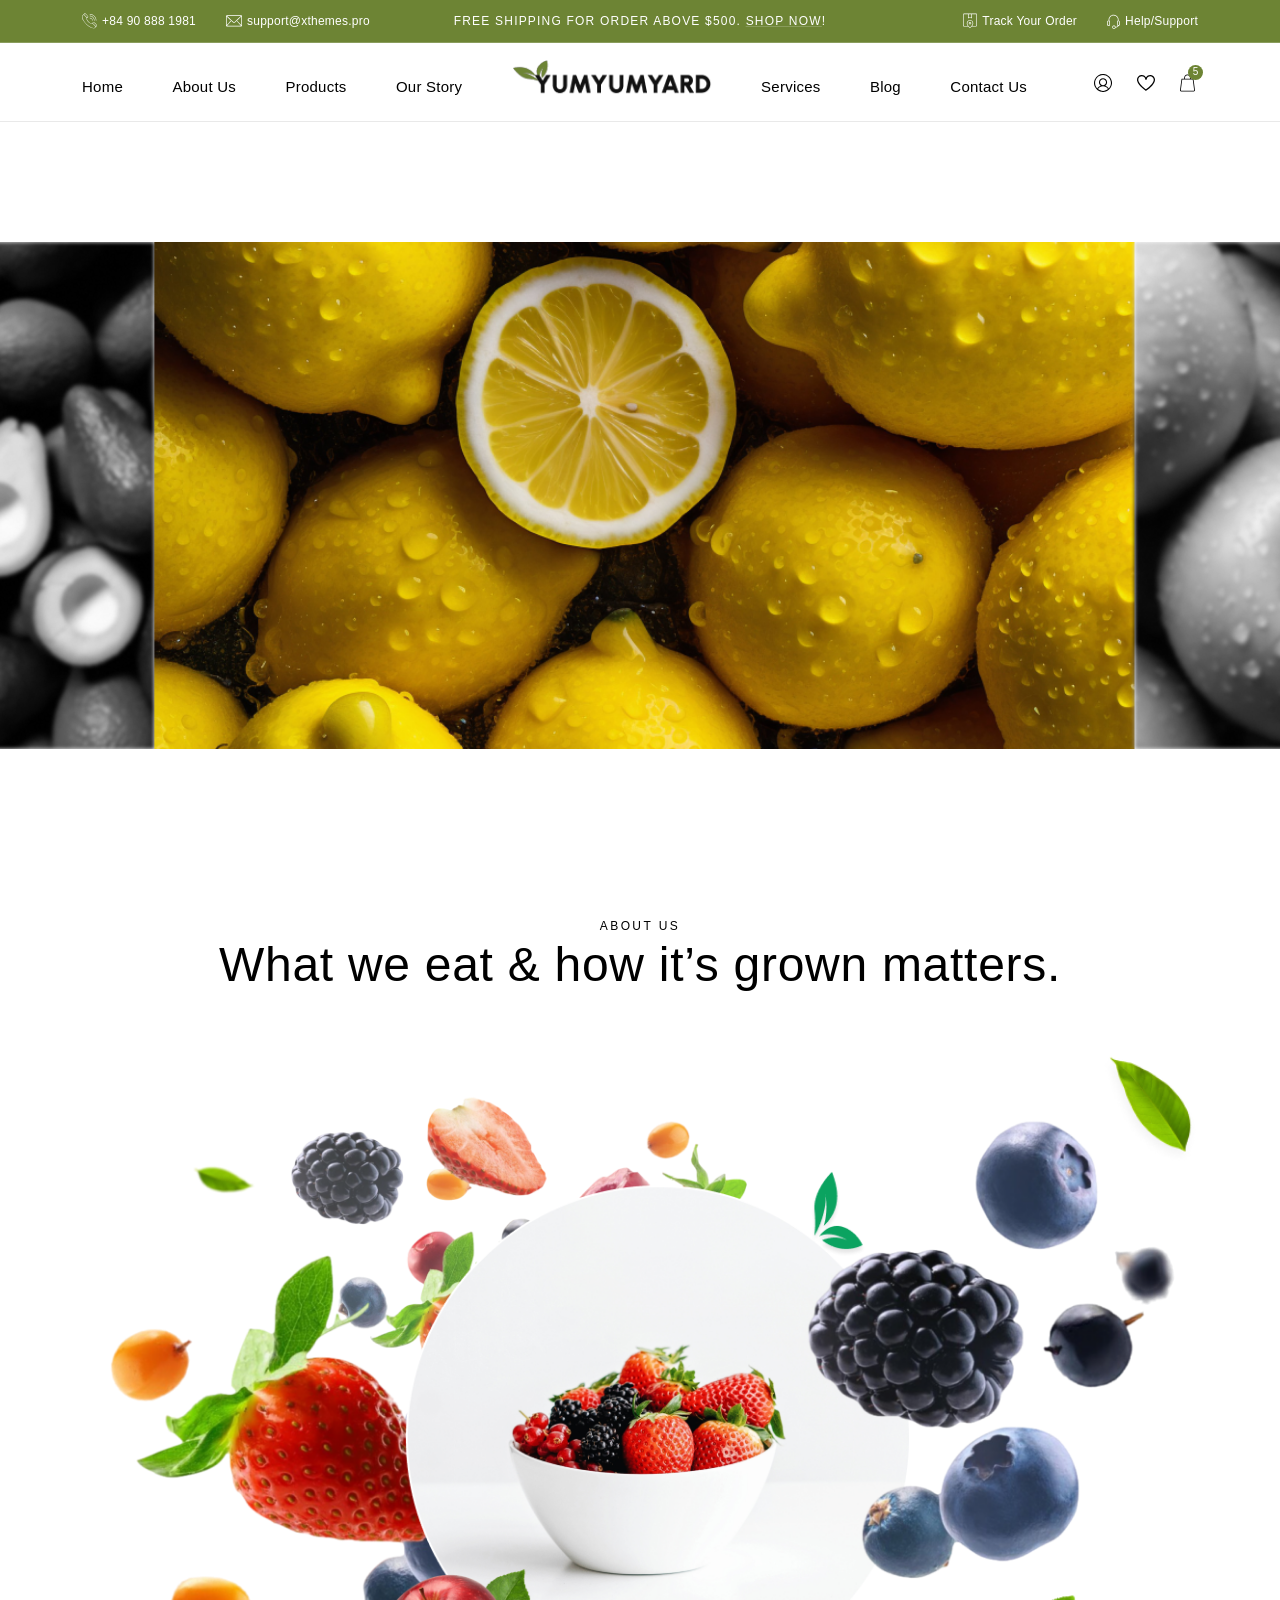
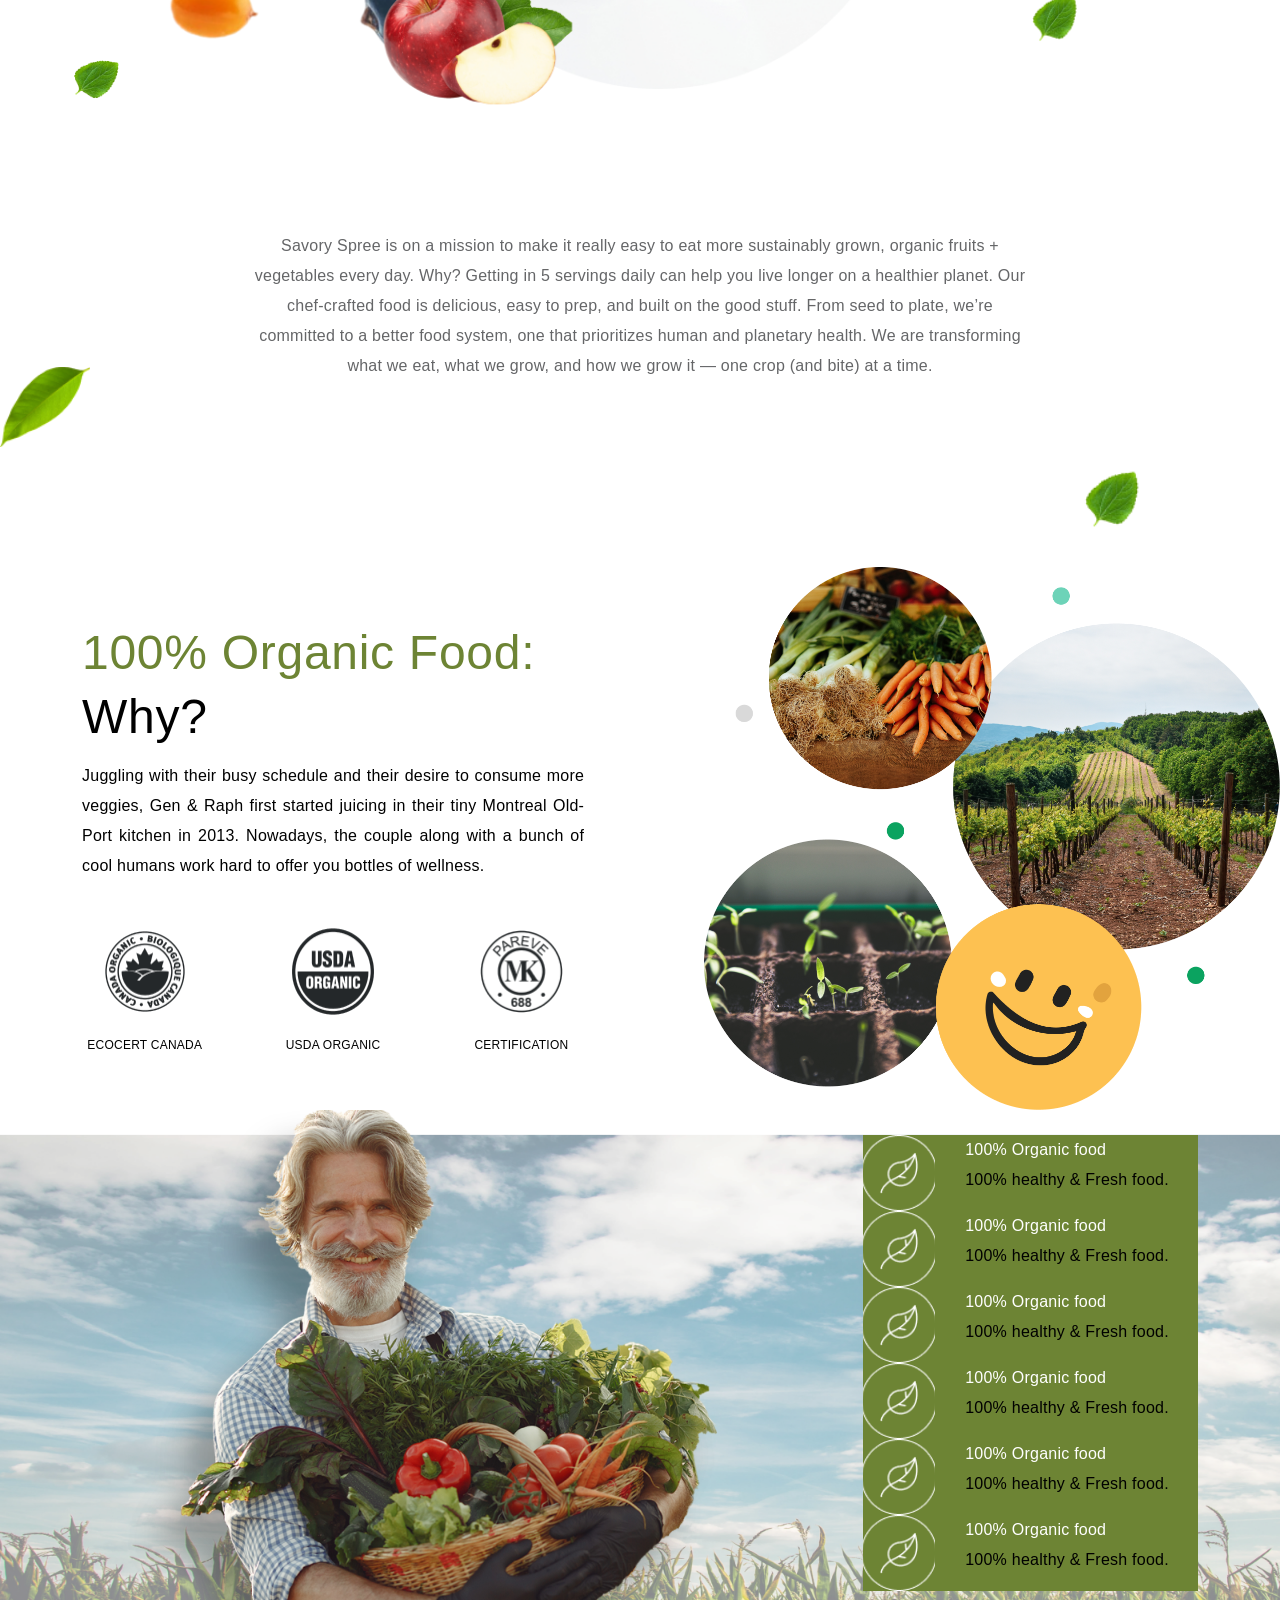
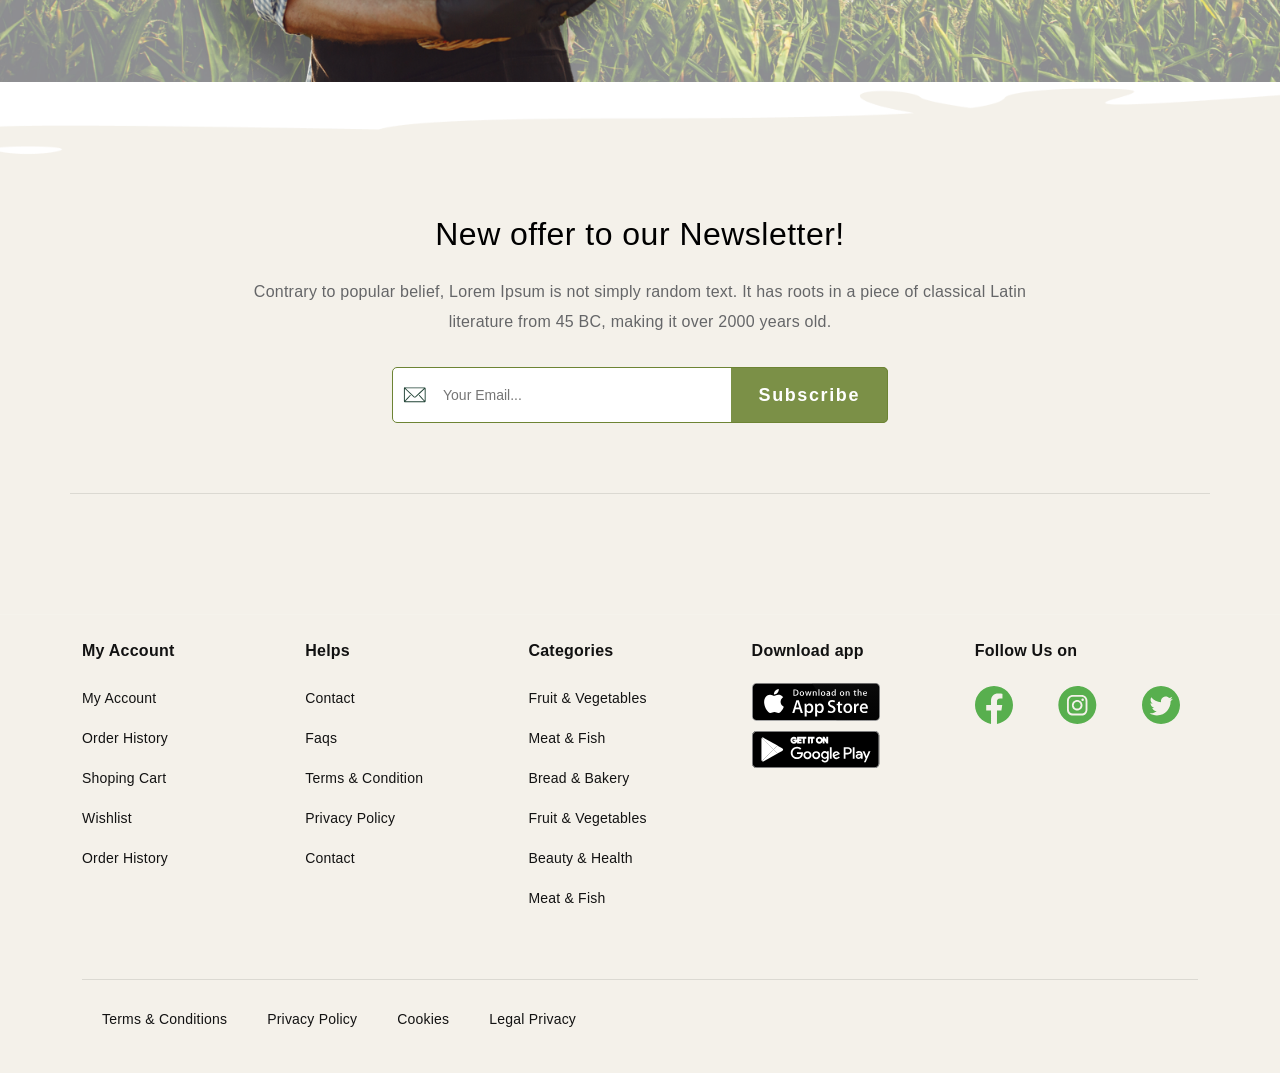
==== about-us.html @ 9dc6ff91 "no message" ====
<!DOCTYPE html>
<html lang="en">
  <head>
    <meta charset="UTF-8" />
    <meta name="viewport" content="width=device-width, initial-scale=1.0" />
    <link rel="stylesheet" href="./bootstrap/css/bootstrap.min.css" />
    <link
      rel="stylesheet"
      href="https://cdn.jsdelivr.net/npm/swiper@10/swiper-bundle.min.css"
    />
    <link rel="stylesheet" href="assets/wow/animate.css" />
    <link rel="stylesheet" href="./css/main.css" />
    <script src="./bootstrap/js/bootstrap.min.js"></script>
    <title>YumYumYard</title>
  </head>
  <body>

    <!-- START HEADER-->
    <header id="fhm-header" class="header">
      <div class="header-topbar">
        <div class="container">
          <div class="header-topbar-content row align-items-center">
            <div class="col-xl-4">
              <div
                class="header-topbar-info d-xl-flex justify-content-start align-items-center"
              >
                <div
                  class="header-topbar-info-item d-flex justify-content-between align-items-center"
                >
                  <div class="header-topbar-info-icon">
                    <svg
                      width="15"
                      height="16"
                      viewBox="0 0 15 16"
                      fill="none"
                      xmlns="http://www.w3.org/2000/svg"
                    >
                      <path
                        d="M11.561 15.3674C10.4542 15.3509 9.5457 15.0371 8.67021 14.62C7.17113 13.9055 5.85789 12.9227 4.64789 11.7911C3.25205 10.4903 2.02966 9.04488 1.09635 7.36822C0.621437 6.51751 0.237375 5.62962 0.0721874 4.66327C-0.0269252 4.08925 -0.0517034 3.50696 0.179559 2.95771C0.282802 2.71406 0.427341 2.47867 0.609047 2.2887C1.117 1.74771 1.65386 1.2315 2.18246 0.707028C2.62847 0.265151 3.24379 0.261021 3.6898 0.702898C4.42488 1.42972 5.15171 2.16068 5.87854 2.89164C6.31215 3.32938 6.31215 3.94058 5.88267 4.38658C5.67205 4.60546 5.46557 4.83259 5.2343 5.03082C4.89567 5.31576 4.84611 5.66679 4.93697 6.06737C5.06086 6.60423 5.30451 7.08327 5.61423 7.53341C6.36584 8.62778 7.29915 9.52392 8.48437 10.1351C8.83953 10.3168 9.2112 10.4572 9.61591 10.4738C9.87195 10.4861 10.0867 10.4118 10.2684 10.2177C10.4955 9.96993 10.7392 9.73867 10.9787 9.50327C11.4247 9.0614 12.04 9.05727 12.4819 9.49501C13.2129 10.2218 13.9438 10.9528 14.6706 11.6838C15.1125 12.1256 15.1084 12.7451 14.6665 13.1911C14.1544 13.7073 13.6424 14.2235 13.122 14.7315C12.6554 15.1857 12.0896 15.384 11.561 15.3674ZM4.76352 4.88628C3.73522 3.85798 2.71106 2.83382 1.68277 1.80553C1.43912 2.04918 1.18307 2.30935 0.922904 2.56952C0.720549 2.77187 0.584269 3.0114 0.514064 3.28809C0.386044 3.78365 0.431471 4.28334 0.534713 4.77478C0.724679 5.67092 1.09222 6.50099 1.55475 7.28563C3.17359 10.0401 5.36232 12.2289 8.12509 13.8353C9.04601 14.3722 10.0206 14.7934 11.0985 14.9132C11.5982 14.9669 12.1102 14.9627 12.5273 14.653C12.9114 14.3681 13.2418 14.0046 13.5804 13.6867C12.5356 12.6418 11.5156 11.6218 10.4914 10.5976C10.1156 10.928 9.72741 10.9528 9.33096 10.8702C9.0171 10.8 8.69912 10.7133 8.40591 10.577C7.2785 10.0525 6.37823 9.23897 5.61011 8.27675C5.14758 7.6986 4.75526 7.07088 4.55703 6.34819C4.42075 5.81959 4.37533 5.30338 4.76352 4.88628ZM5.12693 4.54351C5.2756 4.39071 5.43253 4.23378 5.5812 4.07686C5.82898 3.81256 5.82898 3.46566 5.57294 3.20549C5.38297 3.0114 5.18888 2.8173 4.99478 2.62321C4.45379 2.08222 3.91693 1.54123 3.37594 1.00437C3.13642 0.764843 2.80191 0.731806 2.56652 0.938291C2.37656 1.10348 2.2155 1.29757 2.05031 1.47102C3.06621 2.4828 4.08625 3.50283 5.12693 4.54351ZM13.9232 13.3398C14.0636 13.1952 14.204 13.0465 14.3485 12.8979C14.6376 12.6005 14.6376 12.2619 14.3485 11.9687C14.0553 11.6714 13.758 11.3782 13.4607 11.0808C13.0353 10.6555 12.6099 10.226 12.1804 9.80061C11.9368 9.56109 11.5982 9.52805 11.3545 9.73867C11.1687 9.89972 11.0076 10.0897 10.8466 10.259C11.8625 11.279 12.8825 12.2991 13.9232 13.3398Z"
                        fill="white"
                      />
                      <path
                        d="M7.7121 1.44625C7.7121 1.30171 7.7121 1.16956 7.7121 1.04154C11.3256 0.946552 14.4352 4.13468 14.3279 7.66143C14.1998 7.66143 14.076 7.66143 13.9273 7.66143C13.8942 5.96413 13.3037 4.4857 12.0978 3.27983C10.8961 2.07396 9.42592 1.48341 7.7121 1.44625Z"
                        fill="white"
                      />
                      <path
                        d="M12.5521 7.6573C12.4199 7.6573 12.2878 7.6573 12.1474 7.6573C12.1226 6.43491 11.6973 5.38184 10.8341 4.52287C9.97517 3.66802 8.92623 3.24679 7.7121 3.21788C7.7121 3.07747 7.7121 2.94532 7.7121 2.81317C10.3055 2.72645 12.643 5.03908 12.5521 7.6573Z"
                        fill="white"
                      />
                      <path
                        d="M10.7846 7.84727C10.6524 7.84727 10.5203 7.84727 10.3757 7.84727C10.351 7.12044 10.1032 6.4886 9.59111 5.97239C9.0749 5.45617 8.44718 5.20013 7.7121 5.18361C7.7121 5.03907 7.7121 4.90692 7.7121 4.77477C9.24834 4.69631 10.8383 6.08802 10.7846 7.84727Z"
                        fill="white"
                      />
                    </svg>
                  </div>
                  <a href="tel:+84 90 888 1981" title="Phone"
                    >+84 90 888 1981</a
                  >
                </div>
                <div
                  class="header-topbar-info-item d-flex justify-content-between align-items-center"
                >
                  <div class="header-topbar-info-icon">
                    <svg
                      width="16"
                      height="12"
                      viewBox="0 0 16 12"
                      fill="none"
                      xmlns="http://www.w3.org/2000/svg"
                    >
                      <path
                        d="M8.00626 0.353119C10.3563 0.353119 12.71 0.353119 15.06 0.353119C15.3265 0.353119 15.5744 0.390128 15.7705 0.593672C15.9556 0.782413 16 1.01926 16 1.27462C16 3.64314 16 6.01535 16 8.38387C16 9.07962 16 9.77537 16 10.4711C16 11.0929 15.6928 11.3963 15.0674 11.3963C10.4007 11.3963 5.73767 11.3963 1.07095 11.3963C1.01544 11.3963 0.959926 11.3963 0.904414 11.3963C0.315986 11.3889 0.00511818 11.0781 0.00511818 10.4896C0.00511818 7.91016 0.00511818 5.3307 0.00511818 2.75124C0.00511818 2.27014 0.0199215 1.78903 0.00141743 1.31163C-0.0244882 0.730601 0.304883 0.338316 0.974729 0.345717C3.31734 0.360521 5.66365 0.353119 8.00626 0.353119ZM15.3079 1.49297C15.208 1.58549 15.1303 1.6521 15.0563 1.72242C13.0209 3.63943 10.9891 5.55275 8.95367 7.46977C8.33563 8.05079 7.67319 8.05079 7.05885 7.46977C4.9901 5.53055 2.92505 3.58392 0.856303 1.641C0.808193 1.59659 0.760083 1.55588 0.70087 1.50777C0.70087 4.3981 0.70087 7.26622 0.70087 10.164C0.756382 10.1084 0.789689 10.0714 0.822996 10.0344C1.65938 9.10552 2.49576 8.17662 3.33214 7.25142C3.68002 6.86654 4.02419 6.48165 4.37207 6.10047C4.5016 5.95614 4.67554 5.92653 4.81987 6.01535C4.9679 6.10417 5.00861 6.2411 4.9679 6.39653C4.94569 6.47425 4.88648 6.54827 4.83097 6.61118C3.65781 7.91386 2.48096 9.21655 1.3078 10.5192C1.25969 10.571 1.21528 10.6266 1.15607 10.6969C5.73396 10.6969 10.2786 10.6969 14.8602 10.6969C14.7824 10.6118 14.7269 10.5451 14.6714 10.4859C13.502 9.18694 12.3288 7.89166 11.1593 6.59268C10.9891 6.40394 10.9817 6.19299 11.1371 6.05606C11.2926 5.91913 11.4961 5.94874 11.6701 6.14118C12.6064 7.1774 13.539 8.21733 14.4753 9.25356C14.7454 9.55332 15.0156 9.84938 15.3117 10.1751C15.3079 7.26252 15.3079 4.3981 15.3079 1.49297ZM1.26339 1.03777C1.25229 1.04887 1.24489 1.06367 1.23379 1.07478C1.2819 1.11178 1.33001 1.14509 1.37072 1.1821C2.6808 2.41447 3.98719 3.64684 5.29727 4.8755C6.06334 5.59716 6.8294 6.31882 7.59917 7.03677C7.85083 7.27362 8.15059 7.26622 8.40965 7.04047C8.46516 6.99236 8.52067 6.94055 8.57248 6.88874C10.5894 4.99023 12.6064 3.09171 14.6233 1.1932C14.6714 1.14879 14.7306 1.11919 14.7861 1.08588C14.7713 1.06737 14.7602 1.05257 14.7454 1.03407C10.2489 1.03777 5.75617 1.03777 1.26339 1.03777Z"
                        fill="white"
                      />
                    </svg>
                  </div>
                  <a href="mailto:support@xthemes.pro" title="Mail"
                    >support@xthemes.pro</a
                  >
                </div>
              </div>
            </div>
            <div class="col-xl-4">
              <div class="header-topbar-notice">
                <div class="swiper header-topbar-slider">
                  <div class="swiper-wrapper">
                    <div class="swiper-slide header-topbar-slide">
                      <p>
                        Free Shipping for order above $500.
                        <a href="#" title="shop now">Shop now</a>!
                      </p>
                    </div>
                    <div class="swiper-slide header-topbar-slide">
                      <p>
                        Free Shipping for order above $500.
                        <a href="#" title="shop now">Shop now</a>!
                      </p>
                    </div>
                    <div class="swiper-slide header-topbar-slide">
                      <p>
                        Free Shipping for order above $500.
                        <a href="#" title="shop now">Shop now</a>!
                      </p>
                    </div>
                  </div>
                </div>
              </div>
            </div>
            <div class="col-xl-4">
              <div
                class="header-topbar-info d-xl-flex justify-content-end align-items-center"
              >
                <div
                  class="header-topbar-info-item d-flex justify-content-between align-items-center"
                >
                  <div class="header-topbar-info-icon">
                    <svg
                      width="14"
                      height="16"
                      viewBox="0 0 14 16"
                      fill="none"
                      xmlns="http://www.w3.org/2000/svg"
                    >
                      <path
                        d="M6.99963 0.614284C8.96779 0.614284 10.936 0.614284 12.9041 0.614284C13.5947 0.614284 13.9992 1.01583 13.9992 1.70636C13.9992 4.57191 13.9992 7.43442 13.9992 10.3C13.9992 10.9844 14.0023 11.6658 13.9962 12.3503C13.9962 12.4902 13.9871 12.6362 13.9506 12.7701C13.838 13.2142 13.4791 13.488 13.0197 13.488C11.6904 13.488 10.358 13.491 9.02863 13.4849C8.89783 13.4849 8.81569 13.5275 8.73356 13.6218C8.28639 14.142 7.79663 14.6135 7.23994 15.0181C7.03005 15.1702 6.95095 15.1672 6.74106 15.009C6.18437 14.5922 5.67332 14.1268 5.22919 13.5884C5.16531 13.5093 5.09534 13.4849 4.99496 13.4849C3.68386 13.488 2.37276 13.4728 1.06471 13.4941C0.526277 13.5032 -0.00302894 13.1169 1.30493e-05 12.4324C0.00913901 9.25049 0.00609716 6.06553 0.00609716 2.88361C0.00609716 2.47294 0.00305518 2.06227 0.00609716 1.65464C0.0121811 1.01279 0.407639 0.614284 1.0495 0.614284C3.03287 0.611242 5.01625 0.611242 6.99963 0.614284C6.99963 0.611242 6.99963 0.611242 6.99963 0.614284ZM5.00104 1.23789C4.95237 1.23181 4.92499 1.22877 4.89457 1.22877C3.60477 1.22877 2.31497 1.22877 1.02212 1.22877C0.748342 1.22877 0.620579 1.3687 0.620579 1.64856C0.620579 5.24723 0.620579 8.8459 0.620579 12.4446C0.620579 12.7518 0.748342 12.8796 1.05254 12.8796C2.20545 12.8796 3.36141 12.8796 4.51432 12.8796C4.56299 12.8796 4.60862 12.8735 4.64209 12.8735C4.45652 12.4993 4.25271 12.1434 4.10061 11.7693C3.79033 11.0057 3.68082 10.2178 3.89072 9.40259C4.28922 7.86638 5.82542 6.78343 7.51372 7.04809C9.27199 7.32491 10.4736 9.01321 10.1755 10.811C10.0599 11.5137 9.78 12.1495 9.39975 12.7457C9.37542 12.7822 9.36021 12.8218 9.32979 12.8796C9.39975 12.8796 9.44843 12.8796 9.4971 12.8796C10.6409 12.8796 11.7847 12.8796 12.9285 12.8796C13.2631 12.8796 13.3817 12.764 13.3817 12.4233C13.3817 8.83982 13.3817 5.25636 13.3817 1.6729C13.3817 1.33524 13.2783 1.22877 12.9406 1.22877C11.6843 1.22877 10.431 1.22877 9.17465 1.22877C9.11989 1.22877 9.06514 1.22877 8.99821 1.22877C8.99821 1.3109 8.99821 1.37174 8.99821 1.42954C8.99821 2.60983 8.99821 3.78708 8.99821 4.96737C8.99821 5.31416 8.7731 5.448 8.46282 5.28374C8.01565 5.0495 7.56544 4.81527 7.12131 4.57799C7.03613 4.53236 6.97225 4.52932 6.88403 4.57495C6.44294 4.81223 5.99881 5.04038 5.55468 5.27157C5.21702 5.448 5.00104 5.32024 5.00104 4.93999C5.00104 3.76578 5.00104 2.59158 5.00104 1.41737C5.00104 1.35957 5.00104 1.30177 5.00104 1.23789ZM6.99963 14.4371C7.11522 14.3428 7.22473 14.2546 7.3312 14.1633C8.1282 13.4697 8.81265 12.6849 9.25678 11.7145C9.52752 11.1183 9.66441 10.4916 9.57011 9.84367C9.35108 8.32572 7.89093 7.33708 6.40035 7.69299C5.08622 8.00631 4.22533 9.23528 4.43523 10.662C4.53257 11.313 4.7881 11.897 5.14097 12.4446C5.63986 13.2172 6.27868 13.8591 6.99963 14.4371ZM8.36548 1.24702C7.44984 1.24702 6.54333 1.24702 5.63377 1.24702C5.63377 2.34518 5.63377 3.43116 5.63377 4.53845C6.02619 4.33159 6.4034 4.13995 6.77756 3.93918C6.92966 3.85704 7.06655 3.85704 7.22169 3.94222C7.51676 4.10649 7.82096 4.25858 8.11908 4.41373C8.19817 4.45327 8.27726 4.49282 8.36548 4.53845C8.36548 3.42812 8.36548 2.34213 8.36548 1.24702Z"
                        fill="white"
                      />
                      <path
                        d="M5.77978 10.2209C5.78586 9.5121 6.32429 8.98887 7.0422 8.99496C7.68406 9.00104 8.2377 9.57902 8.22553 10.233C8.21337 10.9084 7.66581 11.4529 7.00265 11.4468C6.31212 11.4346 5.77369 10.8932 5.77978 10.2209ZM7.60801 10.1965C7.60497 9.87105 7.33727 9.60031 7.01178 9.59727C6.65891 9.59423 6.38513 9.86497 6.38513 10.2148C6.38513 10.5585 6.65891 10.8323 6.99961 10.8293C7.34944 10.8323 7.61105 10.5555 7.60801 10.1965Z"
                        fill="white"
                      />
                    </svg>
                  </div>
                  <a href="#" title="Track Your Order">Track Your Order</a>
                </div>
                <div
                  class="header-topbar-info-item d-flex justify-content-between align-items-center"
                >
                  <div class="header-topbar-info-icon">
                    <svg
                      width="13"
                      height="15"
                      viewBox="0 0 13 15"
                      fill="none"
                      xmlns="http://www.w3.org/2000/svg"
                    >
                      <path
                        d="M6.74635 14.9596C6.44694 14.8971 6.16093 14.8032 5.91068 14.6155C5.29844 14.1597 5.04819 13.3821 5.29397 12.6716C5.54423 11.9521 6.2235 11.4829 6.99661 11.5008C7.7295 11.5186 8.39089 12.0325 8.60092 12.752C8.61433 12.7923 8.62327 12.8325 8.63668 12.8727C9.29807 13.0068 10.4957 12.4079 10.889 11.7331C10.7683 11.7331 10.6611 11.7331 10.5538 11.7331C10.308 11.7287 10.1829 11.6035 10.1829 11.3533C10.1829 9.94112 10.1829 8.52897 10.1829 7.11681C10.1829 7.02743 10.2008 6.93359 10.2321 6.84868C10.2812 6.71908 10.3795 6.64311 10.5315 6.64758C10.6432 6.65205 10.7504 6.64758 10.8532 6.64758C10.8666 6.62524 10.8756 6.62077 10.8756 6.61183C10.9292 5.56165 10.8711 4.52934 10.2902 3.60876C9.36957 2.14298 8.04232 1.40562 6.3084 1.5084C4.23932 1.62906 2.59479 3.17528 2.32666 5.21755C2.26409 5.68231 2.28644 6.15601 2.26856 6.64758C2.39816 6.64758 2.50094 6.64758 2.60372 6.64758C2.81823 6.64758 2.94336 6.7593 2.97464 6.97381C2.98358 7.03637 2.98358 7.1034 2.98358 7.16597C2.98358 8.55578 2.98358 9.94559 2.98358 11.3309C2.98358 11.6125 2.86739 11.7287 2.59032 11.7287C2.16131 11.7287 1.7323 11.7421 1.30329 11.7197C0.601678 11.6884 0.0296654 11.1254 0.01179 10.4282C-0.00608542 9.61937 -0.00161657 8.81497 0.01179 8.00611C0.0251966 7.32685 0.597209 6.61183 1.43735 6.64758C1.47757 6.64758 1.51779 6.64758 1.58483 6.64758C1.58483 6.58055 1.58483 6.52245 1.58483 6.46436C1.58929 5.92363 1.55801 5.38289 1.6742 4.8511C2.04065 3.12165 3.0238 1.87038 4.65046 1.18217C7.37646 0.0292081 10.4466 1.46371 11.3537 4.27462C11.5325 4.82429 11.5951 5.39183 11.5906 5.96385C11.5906 6.18282 11.5906 6.40626 11.5906 6.63864C11.8721 6.64311 12.1179 6.72355 12.3279 6.89784C12.7301 7.22406 12.9625 7.65307 12.9804 8.16252C13.0072 8.94904 13.0027 9.74003 12.9893 10.531C12.9804 11.1254 12.6095 11.5544 12.0196 11.6527C11.814 11.6884 11.7023 11.7778 11.5951 11.9432C11.0588 12.7833 10.2991 13.3062 9.32488 13.5028C9.10591 13.5475 8.87799 13.5609 8.64115 13.5877C8.53836 14.1284 8.22554 14.5262 7.72503 14.763C7.54181 14.8524 7.33624 14.8926 7.13961 14.9552C7.00555 14.9596 6.87595 14.9596 6.74635 14.9596ZM2.28197 7.34472C2.00937 7.34472 1.75017 7.34472 1.49098 7.34472C1.01281 7.34472 0.7134 7.6352 0.708931 8.11336C0.704462 8.85966 0.704462 9.60596 0.708931 10.3523C0.708931 10.7276 0.999407 11.0181 1.37479 11.0271C1.64739 11.0315 1.91999 11.0271 2.19259 11.0271C2.22387 11.0271 2.25515 11.0181 2.28197 11.0136C2.28197 9.79365 2.28197 8.57812 2.28197 7.34472ZM10.8934 11.0271C11.1258 11.0271 11.3537 11.0271 11.5772 11.0271C11.6353 11.0271 11.6978 11.0271 11.7559 11.0181C12.0956 10.969 12.2833 10.7947 12.2877 10.5042C12.2922 9.74896 12.2922 8.99373 12.2877 8.23402C12.2833 7.97036 12.1849 7.72457 12.0017 7.53241C11.9168 7.4475 11.8006 7.3626 11.6889 7.34919C11.4297 7.32238 11.166 7.34025 10.8979 7.34025C10.8934 8.57812 10.8934 9.79812 10.8934 11.0271ZM7.97082 13.2525C7.96635 12.6448 7.52393 12.189 6.93404 12.189C6.3665 12.189 5.89727 12.6582 5.90174 13.2168C5.91068 13.7843 6.40225 14.267 6.96533 14.258C7.51946 14.2491 7.97082 13.7977 7.97082 13.2525Z"
                        fill="white"
                      />
                    </svg>
                  </div>
                  <a href="#" title="Help/Support">Help/Support</a>
                </div>
              </div>
            </div>
          </div>
        </div>
      </div>
      <div class="header-wrapper">
        <div class="container">
          <div class="header-container">
            <nav class="header-nav">
              <ul class="header-nav-list">
                <li class="header-nav-item">
                  <a href="homepage.html" class="header-nav-link" title="Home"
                    >Home</a
                  >
                  <div class="mega-menu mega-menu1 position-absolute">
                    <div class="mega-menu-list d-flex">
                      <div class="mega-menu-col">
                        <div class="mega-menu-title">Category</div>
                        <ul class="mega-menu-list">
                          <li>
                            <a href="#" class="mega-menu-list-item"
                              >Home Accessories</a
                            >
                          </li>
                          <li>
                            <a href="#" class="mega-menu-list-item"
                              >Best sellers</a
                            >
                          </li>
                          <li>
                            <a href="#" class="mega-menu-list-item"
                              >As-is online</a
                            >
                          </li>
                          <li>
                            <a href="#" class="mega-menu-list-item"
                              >Limited collections</a
                            >
                          </li>
                          <li>
                            <a href="#" class="mega-menu-list-item"
                              >Last chance</a
                            >
                          </li>
                          <li>
                            <a href="#" class="mega-menu-list-item"
                              >Home Accessories</a
                            >
                          </li>
                          <li>
                            <a href="#" class="mega-menu-list-item"
                              >Best sellers</a
                            >
                          </li>
                          <li>
                            <a href="#" class="mega-menu-list-item"
                              >As-is online</a
                            >
                          </li>
                        </ul>
                      </div>

                      <div class="mega-menu-col">
                        <div class="mega-menu-title">Collections</div>
                        <ul class="mega-menu-list">
                          <li>
                            <div class="mega-menu-list-item">
                              <div class="item-img">
                                <img
                                  src="./assets/images/mega-menu-item1.png"
                                  alt=""
                                />
                              </div>
                              <div class="item-info">
                                <a href=""
                                  >Plant Protein
                                  <svg
                                    xmlns="http://www.w3.org/2000/svg"
                                    width="16"
                                    height="8"
                                    viewBox="0 0 16 8"
                                    fill="none"
                                  >
                                    <g clip-path="url(#clip0_78_6789)">
                                      <path
                                        d="M11.937 8.00009C11.6858 7.88909 11.5797 7.75876 11.6323 7.56763C11.6617 7.46068 11.7406 7.35686 11.8217 7.27548C12.547 6.54713 13.2775 5.82408 14.0069 5.09978C14.2426 4.86594 14.4797 4.63334 14.7546 4.36208H14.5238C9.936 4.36208 5.34847 4.36208 0.760624 4.36208C0.641004 4.36208 0.52107 4.36582 0.40145 4.36114C0.16127 4.35116 -0.000624474 4.20057 1.81067e-06 3.99416C0.000628095 3.79461 0.155007 3.64745 0.387672 3.62812C0.43934 3.62375 0.491635 3.62656 0.54393 3.62656C5.19941 3.62656 9.8549 3.62656 14.5101 3.62656H14.7387C14.672 3.55609 14.6319 3.51119 14.5893 3.4691C13.6546 2.53902 12.7198 1.60925 11.7851 0.678859C11.6004 0.495213 11.5703 0.305954 11.6962 0.142574C11.8183 -0.0158168 12.0328 -0.0469962 12.1934 0.0730444C12.2432 0.110148 12.289 0.153175 12.3331 0.196826C13.4936 1.3489 14.6541 2.50098 15.8124 3.65524C15.8848 3.72727 15.938 3.818 16 3.9V4.08645C15.9264 4.17937 15.8616 4.2807 15.7783 4.36395C14.6422 5.49701 13.5046 6.62819 12.3635 7.75626C12.2667 7.85167 12.1424 7.91933 12.0309 7.99977H11.9373L11.937 8.00009Z"
                                        fill="black"
                                      />
                                    </g>
                                    <defs>
                                      <clipPath id="clip0_78_6789">
                                        <rect
                                          width="16"
                                          height="8"
                                          fill="white"
                                        />
                                      </clipPath>
                                    </defs>
                                  </svg>
                                </a>
                                <p>100% healthy & Fresh food.</p>
                              </div>
                            </div>
                          </li>
                          <li>
                            <div class="mega-menu-list-item">
                              <div class="item-img">
                                <img
                                  src="./assets/images/mega-menu-item2.png"
                                  alt=""
                                />
                              </div>
                              <div class="item-info">
                                <a href=""
                                  >Strawberry + Peach
                                  <svg
                                    xmlns="http://www.w3.org/2000/svg"
                                    width="16"
                                    height="8"
                                    viewBox="0 0 16 8"
                                    fill="none"
                                  >
                                    <g clip-path="url(#clip0_78_6789)">
                                      <path
                                        d="M11.937 8.00009C11.6858 7.88909 11.5797 7.75876 11.6323 7.56763C11.6617 7.46068 11.7406 7.35686 11.8217 7.27548C12.547 6.54713 13.2775 5.82408 14.0069 5.09978C14.2426 4.86594 14.4797 4.63334 14.7546 4.36208H14.5238C9.936 4.36208 5.34847 4.36208 0.760624 4.36208C0.641004 4.36208 0.52107 4.36582 0.40145 4.36114C0.16127 4.35116 -0.000624474 4.20057 1.81067e-06 3.99416C0.000628095 3.79461 0.155007 3.64745 0.387672 3.62812C0.43934 3.62375 0.491635 3.62656 0.54393 3.62656C5.19941 3.62656 9.8549 3.62656 14.5101 3.62656H14.7387C14.672 3.55609 14.6319 3.51119 14.5893 3.4691C13.6546 2.53902 12.7198 1.60925 11.7851 0.678859C11.6004 0.495213 11.5703 0.305954 11.6962 0.142574C11.8183 -0.0158168 12.0328 -0.0469962 12.1934 0.0730444C12.2432 0.110148 12.289 0.153175 12.3331 0.196826C13.4936 1.3489 14.6541 2.50098 15.8124 3.65524C15.8848 3.72727 15.938 3.818 16 3.9V4.08645C15.9264 4.17937 15.8616 4.2807 15.7783 4.36395C14.6422 5.49701 13.5046 6.62819 12.3635 7.75626C12.2667 7.85167 12.1424 7.91933 12.0309 7.99977H11.9373L11.937 8.00009Z"
                                        fill="black"
                                      />
                                    </g>
                                    <defs>
                                      <clipPath id="clip0_78_6789">
                                        <rect
                                          width="16"
                                          height="8"
                                          fill="white"
                                        />
                                      </clipPath>
                                    </defs>
                                  </svg>
                                </a>
                                <p>100% Fresh food.</p>
                              </div>
                            </div>
                          </li>
                          <li>
                            <div class="mega-menu-list-item">
                              <div class="item-img">
                                <img
                                  src="./assets/images/mega-menu-item3.png"
                                  alt=""
                                />
                              </div>
                              <div class="item-info">
                                <a href=""
                                  >Fruits and Vegetable
                                  <svg
                                    xmlns="http://www.w3.org/2000/svg"
                                    width="16"
                                    height="8"
                                    viewBox="0 0 16 8"
                                    fill="none"
                                  >
                                    <g clip-path="url(#clip0_78_6789)">
                                      <path
                                        d="M11.937 8.00009C11.6858 7.88909 11.5797 7.75876 11.6323 7.56763C11.6617 7.46068 11.7406 7.35686 11.8217 7.27548C12.547 6.54713 13.2775 5.82408 14.0069 5.09978C14.2426 4.86594 14.4797 4.63334 14.7546 4.36208H14.5238C9.936 4.36208 5.34847 4.36208 0.760624 4.36208C0.641004 4.36208 0.52107 4.36582 0.40145 4.36114C0.16127 4.35116 -0.000624474 4.20057 1.81067e-06 3.99416C0.000628095 3.79461 0.155007 3.64745 0.387672 3.62812C0.43934 3.62375 0.491635 3.62656 0.54393 3.62656C5.19941 3.62656 9.8549 3.62656 14.5101 3.62656H14.7387C14.672 3.55609 14.6319 3.51119 14.5893 3.4691C13.6546 2.53902 12.7198 1.60925 11.7851 0.678859C11.6004 0.495213 11.5703 0.305954 11.6962 0.142574C11.8183 -0.0158168 12.0328 -0.0469962 12.1934 0.0730444C12.2432 0.110148 12.289 0.153175 12.3331 0.196826C13.4936 1.3489 14.6541 2.50098 15.8124 3.65524C15.8848 3.72727 15.938 3.818 16 3.9V4.08645C15.9264 4.17937 15.8616 4.2807 15.7783 4.36395C14.6422 5.49701 13.5046 6.62819 12.3635 7.75626C12.2667 7.85167 12.1424 7.91933 12.0309 7.99977H11.9373L11.937 8.00009Z"
                                        fill="black"
                                      />
                                    </g>
                                    <defs>
                                      <clipPath id="clip0_78_6789">
                                        <rect
                                          width="16"
                                          height="8"
                                          fill="white"
                                        />
                                      </clipPath>
                                    </defs>
                                  </svg>
                                </a>
                                <p>100% Fresh food.</p>
                              </div>
                            </div>
                          </li>
                          <li>
                            <div class="mega-menu-list-item">
                              <div class="item-img">
                                <img
                                  src="./assets/images/mega-menu-item4.png"
                                  alt=""
                                />
                              </div>
                              <div class="item-info">
                                <a href=""
                                  >Harvest Bowels
                                  <svg
                                    xmlns="http://www.w3.org/2000/svg"
                                    width="16"
                                    height="8"
                                    viewBox="0 0 16 8"
                                    fill="none"
                                  >
                                    <g clip-path="url(#clip0_78_6789)">
                                      <path
                                        d="M11.937 8.00009C11.6858 7.88909 11.5797 7.75876 11.6323 7.56763C11.6617 7.46068 11.7406 7.35686 11.8217 7.27548C12.547 6.54713 13.2775 5.82408 14.0069 5.09978C14.2426 4.86594 14.4797 4.63334 14.7546 4.36208H14.5238C9.936 4.36208 5.34847 4.36208 0.760624 4.36208C0.641004 4.36208 0.52107 4.36582 0.40145 4.36114C0.16127 4.35116 -0.000624474 4.20057 1.81067e-06 3.99416C0.000628095 3.79461 0.155007 3.64745 0.387672 3.62812C0.43934 3.62375 0.491635 3.62656 0.54393 3.62656C5.19941 3.62656 9.8549 3.62656 14.5101 3.62656H14.7387C14.672 3.55609 14.6319 3.51119 14.5893 3.4691C13.6546 2.53902 12.7198 1.60925 11.7851 0.678859C11.6004 0.495213 11.5703 0.305954 11.6962 0.142574C11.8183 -0.0158168 12.0328 -0.0469962 12.1934 0.0730444C12.2432 0.110148 12.289 0.153175 12.3331 0.196826C13.4936 1.3489 14.6541 2.50098 15.8124 3.65524C15.8848 3.72727 15.938 3.818 16 3.9V4.08645C15.9264 4.17937 15.8616 4.2807 15.7783 4.36395C14.6422 5.49701 13.5046 6.62819 12.3635 7.75626C12.2667 7.85167 12.1424 7.91933 12.0309 7.99977H11.9373L11.937 8.00009Z"
                                        fill="black"
                                      />
                                    </g>
                                    <defs>
                                      <clipPath id="clip0_78_6789">
                                        <rect
                                          width="16"
                                          height="8"
                                          fill="white"
                                        />
                                      </clipPath>
                                    </defs>
                                  </svg>
                                </a>
                                <p>100% Fresh food.</p>
                              </div>
                            </div>
                          </li>
                          <li>
                            <div class="mega-menu-list-item">
                              <div class="item-img">
                                <img
                                  src="./assets/images/mega-menu-item5.png"
                                  alt=""
                                />
                              </div>
                              <div class="item-info">
                                <a href=""
                                  >Superfoods
                                  <svg
                                    xmlns="http://www.w3.org/2000/svg"
                                    width="16"
                                    height="8"
                                    viewBox="0 0 16 8"
                                    fill="none"
                                  >
                                    <g clip-path="url(#clip0_78_6789)">
                                      <path
                                        d="M11.937 8.00009C11.6858 7.88909 11.5797 7.75876 11.6323 7.56763C11.6617 7.46068 11.7406 7.35686 11.8217 7.27548C12.547 6.54713 13.2775 5.82408 14.0069 5.09978C14.2426 4.86594 14.4797 4.63334 14.7546 4.36208H14.5238C9.936 4.36208 5.34847 4.36208 0.760624 4.36208C0.641004 4.36208 0.52107 4.36582 0.40145 4.36114C0.16127 4.35116 -0.000624474 4.20057 1.81067e-06 3.99416C0.000628095 3.79461 0.155007 3.64745 0.387672 3.62812C0.43934 3.62375 0.491635 3.62656 0.54393 3.62656C5.19941 3.62656 9.8549 3.62656 14.5101 3.62656H14.7387C14.672 3.55609 14.6319 3.51119 14.5893 3.4691C13.6546 2.53902 12.7198 1.60925 11.7851 0.678859C11.6004 0.495213 11.5703 0.305954 11.6962 0.142574C11.8183 -0.0158168 12.0328 -0.0469962 12.1934 0.0730444C12.2432 0.110148 12.289 0.153175 12.3331 0.196826C13.4936 1.3489 14.6541 2.50098 15.8124 3.65524C15.8848 3.72727 15.938 3.818 16 3.9V4.08645C15.9264 4.17937 15.8616 4.2807 15.7783 4.36395C14.6422 5.49701 13.5046 6.62819 12.3635 7.75626C12.2667 7.85167 12.1424 7.91933 12.0309 7.99977H11.9373L11.937 8.00009Z"
                                        fill="black"
                                      />
                                    </g>
                                    <defs>
                                      <clipPath id="clip0_78_6789">
                                        <rect
                                          width="16"
                                          height="8"
                                          fill="white"
                                        />
                                      </clipPath>
                                    </defs>
                                  </svg>
                                </a>
                                <p>100% healthy & Fresh food.</p>
                              </div>
                            </div>
                          </li>
                          <li>
                            <div class="mega-menu-list-item">
                              <div class="item-img">
                                <img
                                  src="./assets/images/mega-menu-item6.png"
                                  alt=""
                                />
                              </div>
                              <div class="item-info">
                                <a href=""
                                  >Black Bean + Tomatillo
                                  <svg
                                    xmlns="http://www.w3.org/2000/svg"
                                    width="16"
                                    height="8"
                                    viewBox="0 0 16 8"
                                    fill="none"
                                  >
                                    <g clip-path="url(#clip0_78_6789)">
                                      <path
                                        d="M11.937 8.00009C11.6858 7.88909 11.5797 7.75876 11.6323 7.56763C11.6617 7.46068 11.7406 7.35686 11.8217 7.27548C12.547 6.54713 13.2775 5.82408 14.0069 5.09978C14.2426 4.86594 14.4797 4.63334 14.7546 4.36208H14.5238C9.936 4.36208 5.34847 4.36208 0.760624 4.36208C0.641004 4.36208 0.52107 4.36582 0.40145 4.36114C0.16127 4.35116 -0.000624474 4.20057 1.81067e-06 3.99416C0.000628095 3.79461 0.155007 3.64745 0.387672 3.62812C0.43934 3.62375 0.491635 3.62656 0.54393 3.62656C5.19941 3.62656 9.8549 3.62656 14.5101 3.62656H14.7387C14.672 3.55609 14.6319 3.51119 14.5893 3.4691C13.6546 2.53902 12.7198 1.60925 11.7851 0.678859C11.6004 0.495213 11.5703 0.305954 11.6962 0.142574C11.8183 -0.0158168 12.0328 -0.0469962 12.1934 0.0730444C12.2432 0.110148 12.289 0.153175 12.3331 0.196826C13.4936 1.3489 14.6541 2.50098 15.8124 3.65524C15.8848 3.72727 15.938 3.818 16 3.9V4.08645C15.9264 4.17937 15.8616 4.2807 15.7783 4.36395C14.6422 5.49701 13.5046 6.62819 12.3635 7.75626C12.2667 7.85167 12.1424 7.91933 12.0309 7.99977H11.9373L11.937 8.00009Z"
                                        fill="black"
                                      />
                                    </g>
                                    <defs>
                                      <clipPath id="clip0_78_6789">
                                        <rect
                                          width="16"
                                          height="8"
                                          fill="white"
                                        />
                                      </clipPath>
                                    </defs>
                                  </svg>
                                </a>
                                <p>100% healthy & Fresh food.</p>
                              </div>
                            </div>
                          </li>
                        </ul>
                      </div>

                      <div class="mega-menu-col">
                        <div class="mega-menu-image">
                          <img
                            src="assets/images/mega-menu.png"
                            alt="bread shampoo"
                          />
                        </div>
                      </div>
                    </div>
                  </div>
                </li>
                <li class="header-nav-item">
                  <a
                    href="about-us.html"
                    class="header-nav-link"
                    title="About Us"
                    >About Us</a
                  >
                </li>
                <li class="header-nav-item">
                  <a
                    href="product-list.html"
                    class="header-nav-link"
                    title="Products"
                    >Products</a
                  >
                  <div class="mega-menu mega-menu3 position-absolute">
                    <div class="mega-menu-list d-flex">
                      <div class="mega-menu-col">
                        <div class="mega-menu-title">Category</div>
                        <ul class="mega-menu-list">
                          <li>
                            <a href="#" class="mega-menu-list-item"
                              >Home Accessories</a
                            >
                          </li>
                          <li>
                            <a href="#" class="mega-menu-list-item"
                              >Best sellers</a
                            >
                          </li>
                          <li>
                            <a href="#" class="mega-menu-list-item"
                              >As-is online</a
                            >
                          </li>
                          <li>
                            <a href="#" class="mega-menu-list-item"
                              >Limited collections</a
                            >
                          </li>
                          <li>
                            <a href="#" class="mega-menu-list-item"
                              >Last chance</a
                            >
                          </li>
                          <li>
                            <a href="#" class="mega-menu-list-item"
                              >Home Accessories</a
                            >
                          </li>
                          <li>
                            <a href="#" class="mega-menu-list-item"
                              >Best sellers</a
                            >
                          </li>
                          <li>
                            <a href="#" class="mega-menu-list-item"
                              >As-is online</a
                            >
                          </li>
                        </ul>
                      </div>

                      <div class="mega-menu-col">
                        <div class="mega-menu-title">Collections</div>
                        <ul class="mega-menu-list">
                          <li>
                            <div class="mega-menu-list-item">
                              <div class="item-img">
                                <img
                                  src="./assets/images/mega-menu-item1.png"
                                  alt=""
                                />
                              </div>
                              <div class="item-info">
                                <a href=""
                                  >Plant Protein
                                  <svg
                                    xmlns="http://www.w3.org/2000/svg"
                                    width="16"
                                    height="8"
                                    viewBox="0 0 16 8"
                                    fill="none"
                                  >
                                    <g clip-path="url(#clip0_78_6789)">
                                      <path
                                        d="M11.937 8.00009C11.6858 7.88909 11.5797 7.75876 11.6323 7.56763C11.6617 7.46068 11.7406 7.35686 11.8217 7.27548C12.547 6.54713 13.2775 5.82408 14.0069 5.09978C14.2426 4.86594 14.4797 4.63334 14.7546 4.36208H14.5238C9.936 4.36208 5.34847 4.36208 0.760624 4.36208C0.641004 4.36208 0.52107 4.36582 0.40145 4.36114C0.16127 4.35116 -0.000624474 4.20057 1.81067e-06 3.99416C0.000628095 3.79461 0.155007 3.64745 0.387672 3.62812C0.43934 3.62375 0.491635 3.62656 0.54393 3.62656C5.19941 3.62656 9.8549 3.62656 14.5101 3.62656H14.7387C14.672 3.55609 14.6319 3.51119 14.5893 3.4691C13.6546 2.53902 12.7198 1.60925 11.7851 0.678859C11.6004 0.495213 11.5703 0.305954 11.6962 0.142574C11.8183 -0.0158168 12.0328 -0.0469962 12.1934 0.0730444C12.2432 0.110148 12.289 0.153175 12.3331 0.196826C13.4936 1.3489 14.6541 2.50098 15.8124 3.65524C15.8848 3.72727 15.938 3.818 16 3.9V4.08645C15.9264 4.17937 15.8616 4.2807 15.7783 4.36395C14.6422 5.49701 13.5046 6.62819 12.3635 7.75626C12.2667 7.85167 12.1424 7.91933 12.0309 7.99977H11.9373L11.937 8.00009Z"
                                        fill="black"
                                      />
                                    </g>
                                    <defs>
                                      <clipPath id="clip0_78_6789">
                                        <rect
                                          width="16"
                                          height="8"
                                          fill="white"
                                        />
                                      </clipPath>
                                    </defs>
                                  </svg>
                                </a>
                                <p>100% healthy & Fresh food.</p>
                              </div>
                            </div>
                          </li>
                          <li>
                            <div class="mega-menu-list-item">
                              <div class="item-img">
                                <img
                                  src="./assets/images/mega-menu-item2.png"
                                  alt=""
                                />
                              </div>
                              <div class="item-info">
                                <a href=""
                                  >Strawberry + Peach
                                  <svg
                                    xmlns="http://www.w3.org/2000/svg"
                                    width="16"
                                    height="8"
                                    viewBox="0 0 16 8"
                                    fill="none"
                                  >
                                    <g clip-path="url(#clip0_78_6789)">
                                      <path
                                        d="M11.937 8.00009C11.6858 7.88909 11.5797 7.75876 11.6323 7.56763C11.6617 7.46068 11.7406 7.35686 11.8217 7.27548C12.547 6.54713 13.2775 5.82408 14.0069 5.09978C14.2426 4.86594 14.4797 4.63334 14.7546 4.36208H14.5238C9.936 4.36208 5.34847 4.36208 0.760624 4.36208C0.641004 4.36208 0.52107 4.36582 0.40145 4.36114C0.16127 4.35116 -0.000624474 4.20057 1.81067e-06 3.99416C0.000628095 3.79461 0.155007 3.64745 0.387672 3.62812C0.43934 3.62375 0.491635 3.62656 0.54393 3.62656C5.19941 3.62656 9.8549 3.62656 14.5101 3.62656H14.7387C14.672 3.55609 14.6319 3.51119 14.5893 3.4691C13.6546 2.53902 12.7198 1.60925 11.7851 0.678859C11.6004 0.495213 11.5703 0.305954 11.6962 0.142574C11.8183 -0.0158168 12.0328 -0.0469962 12.1934 0.0730444C12.2432 0.110148 12.289 0.153175 12.3331 0.196826C13.4936 1.3489 14.6541 2.50098 15.8124 3.65524C15.8848 3.72727 15.938 3.818 16 3.9V4.08645C15.9264 4.17937 15.8616 4.2807 15.7783 4.36395C14.6422 5.49701 13.5046 6.62819 12.3635 7.75626C12.2667 7.85167 12.1424 7.91933 12.0309 7.99977H11.9373L11.937 8.00009Z"
                                        fill="black"
                                      />
                                    </g>
                                    <defs>
                                      <clipPath id="clip0_78_6789">
                                        <rect
                                          width="16"
                                          height="8"
                                          fill="white"
                                        />
                                      </clipPath>
                                    </defs>
                                  </svg>
                                </a>
                                <p>100% Fresh food.</p>
                              </div>
                            </div>
                          </li>
                          <li>
                            <div class="mega-menu-list-item">
                              <div class="item-img">
                                <img
                                  src="./assets/images/mega-menu-item3.png"
                                  alt=""
                                />
                              </div>
                              <div class="item-info">
                                <a href=""
                                  >Fruits and Vegetable
                                  <svg
                                    xmlns="http://www.w3.org/2000/svg"
                                    width="16"
                                    height="8"
                                    viewBox="0 0 16 8"
                                    fill="none"
                                  >
                                    <g clip-path="url(#clip0_78_6789)">
                                      <path
                                        d="M11.937 8.00009C11.6858 7.88909 11.5797 7.75876 11.6323 7.56763C11.6617 7.46068 11.7406 7.35686 11.8217 7.27548C12.547 6.54713 13.2775 5.82408 14.0069 5.09978C14.2426 4.86594 14.4797 4.63334 14.7546 4.36208H14.5238C9.936 4.36208 5.34847 4.36208 0.760624 4.36208C0.641004 4.36208 0.52107 4.36582 0.40145 4.36114C0.16127 4.35116 -0.000624474 4.20057 1.81067e-06 3.99416C0.000628095 3.79461 0.155007 3.64745 0.387672 3.62812C0.43934 3.62375 0.491635 3.62656 0.54393 3.62656C5.19941 3.62656 9.8549 3.62656 14.5101 3.62656H14.7387C14.672 3.55609 14.6319 3.51119 14.5893 3.4691C13.6546 2.53902 12.7198 1.60925 11.7851 0.678859C11.6004 0.495213 11.5703 0.305954 11.6962 0.142574C11.8183 -0.0158168 12.0328 -0.0469962 12.1934 0.0730444C12.2432 0.110148 12.289 0.153175 12.3331 0.196826C13.4936 1.3489 14.6541 2.50098 15.8124 3.65524C15.8848 3.72727 15.938 3.818 16 3.9V4.08645C15.9264 4.17937 15.8616 4.2807 15.7783 4.36395C14.6422 5.49701 13.5046 6.62819 12.3635 7.75626C12.2667 7.85167 12.1424 7.91933 12.0309 7.99977H11.9373L11.937 8.00009Z"
                                        fill="black"
                                      />
                                    </g>
                                    <defs>
                                      <clipPath id="clip0_78_6789">
                                        <rect
                                          width="16"
                                          height="8"
                                          fill="white"
                                        />
                                      </clipPath>
                                    </defs>
                                  </svg>
                                </a>
                                <p>100% Fresh food.</p>
                              </div>
                            </div>
                          </li>
                          <li>
                            <div class="mega-menu-list-item">
                              <div class="item-img">
                                <img
                                  src="./assets/images/mega-menu-item4.png"
                                  alt=""
                                />
                              </div>
                              <div class="item-info">
                                <a href=""
                                  >Harvest Bowels
                                  <svg
                                    xmlns="http://www.w3.org/2000/svg"
                                    width="16"
                                    height="8"
                                    viewBox="0 0 16 8"
                                    fill="none"
                                  >
                                    <g clip-path="url(#clip0_78_6789)">
                                      <path
                                        d="M11.937 8.00009C11.6858 7.88909 11.5797 7.75876 11.6323 7.56763C11.6617 7.46068 11.7406 7.35686 11.8217 7.27548C12.547 6.54713 13.2775 5.82408 14.0069 5.09978C14.2426 4.86594 14.4797 4.63334 14.7546 4.36208H14.5238C9.936 4.36208 5.34847 4.36208 0.760624 4.36208C0.641004 4.36208 0.52107 4.36582 0.40145 4.36114C0.16127 4.35116 -0.000624474 4.20057 1.81067e-06 3.99416C0.000628095 3.79461 0.155007 3.64745 0.387672 3.62812C0.43934 3.62375 0.491635 3.62656 0.54393 3.62656C5.19941 3.62656 9.8549 3.62656 14.5101 3.62656H14.7387C14.672 3.55609 14.6319 3.51119 14.5893 3.4691C13.6546 2.53902 12.7198 1.60925 11.7851 0.678859C11.6004 0.495213 11.5703 0.305954 11.6962 0.142574C11.8183 -0.0158168 12.0328 -0.0469962 12.1934 0.0730444C12.2432 0.110148 12.289 0.153175 12.3331 0.196826C13.4936 1.3489 14.6541 2.50098 15.8124 3.65524C15.8848 3.72727 15.938 3.818 16 3.9V4.08645C15.9264 4.17937 15.8616 4.2807 15.7783 4.36395C14.6422 5.49701 13.5046 6.62819 12.3635 7.75626C12.2667 7.85167 12.1424 7.91933 12.0309 7.99977H11.9373L11.937 8.00009Z"
                                        fill="black"
                                      />
                                    </g>
                                    <defs>
                                      <clipPath id="clip0_78_6789">
                                        <rect
                                          width="16"
                                          height="8"
                                          fill="white"
                                        />
                                      </clipPath>
                                    </defs>
                                  </svg>
                                </a>
                                <p>100% Fresh food.</p>
                              </div>
                            </div>
                          </li>
                          <li>
                            <div class="mega-menu-list-item">
                              <div class="item-img">
                                <img
                                  src="./assets/images/mega-menu-item5.png"
                                  alt=""
                                />
                              </div>
                              <div class="item-info">
                                <a href=""
                                  >Superfoods
                                  <svg
                                    xmlns="http://www.w3.org/2000/svg"
                                    width="16"
                                    height="8"
                                    viewBox="0 0 16 8"
                                    fill="none"
                                  >
                                    <g clip-path="url(#clip0_78_6789)">
                                      <path
                                        d="M11.937 8.00009C11.6858 7.88909 11.5797 7.75876 11.6323 7.56763C11.6617 7.46068 11.7406 7.35686 11.8217 7.27548C12.547 6.54713 13.2775 5.82408 14.0069 5.09978C14.2426 4.86594 14.4797 4.63334 14.7546 4.36208H14.5238C9.936 4.36208 5.34847 4.36208 0.760624 4.36208C0.641004 4.36208 0.52107 4.36582 0.40145 4.36114C0.16127 4.35116 -0.000624474 4.20057 1.81067e-06 3.99416C0.000628095 3.79461 0.155007 3.64745 0.387672 3.62812C0.43934 3.62375 0.491635 3.62656 0.54393 3.62656C5.19941 3.62656 9.8549 3.62656 14.5101 3.62656H14.7387C14.672 3.55609 14.6319 3.51119 14.5893 3.4691C13.6546 2.53902 12.7198 1.60925 11.7851 0.678859C11.6004 0.495213 11.5703 0.305954 11.6962 0.142574C11.8183 -0.0158168 12.0328 -0.0469962 12.1934 0.0730444C12.2432 0.110148 12.289 0.153175 12.3331 0.196826C13.4936 1.3489 14.6541 2.50098 15.8124 3.65524C15.8848 3.72727 15.938 3.818 16 3.9V4.08645C15.9264 4.17937 15.8616 4.2807 15.7783 4.36395C14.6422 5.49701 13.5046 6.62819 12.3635 7.75626C12.2667 7.85167 12.1424 7.91933 12.0309 7.99977H11.9373L11.937 8.00009Z"
                                        fill="black"
                                      />
                                    </g>
                                    <defs>
                                      <clipPath id="clip0_78_6789">
                                        <rect
                                          width="16"
                                          height="8"
                                          fill="white"
                                        />
                                      </clipPath>
                                    </defs>
                                  </svg>
                                </a>
                                <p>100% healthy & Fresh food.</p>
                              </div>
                            </div>
                          </li>
                          <li>
                            <div class="mega-menu-list-item">
                              <div class="item-img">
                                <img
                                  src="./assets/images/mega-menu-item6.png"
                                  alt=""
                                />
                              </div>
                              <div class="item-info">
                                <a href=""
                                  >Black Bean + Tomatillo
                                  <svg
                                    xmlns="http://www.w3.org/2000/svg"
                                    width="16"
                                    height="8"
                                    viewBox="0 0 16 8"
                                    fill="none"
                                  >
                                    <g clip-path="url(#clip0_78_6789)">
                                      <path
                                        d="M11.937 8.00009C11.6858 7.88909 11.5797 7.75876 11.6323 7.56763C11.6617 7.46068 11.7406 7.35686 11.8217 7.27548C12.547 6.54713 13.2775 5.82408 14.0069 5.09978C14.2426 4.86594 14.4797 4.63334 14.7546 4.36208H14.5238C9.936 4.36208 5.34847 4.36208 0.760624 4.36208C0.641004 4.36208 0.52107 4.36582 0.40145 4.36114C0.16127 4.35116 -0.000624474 4.20057 1.81067e-06 3.99416C0.000628095 3.79461 0.155007 3.64745 0.387672 3.62812C0.43934 3.62375 0.491635 3.62656 0.54393 3.62656C5.19941 3.62656 9.8549 3.62656 14.5101 3.62656H14.7387C14.672 3.55609 14.6319 3.51119 14.5893 3.4691C13.6546 2.53902 12.7198 1.60925 11.7851 0.678859C11.6004 0.495213 11.5703 0.305954 11.6962 0.142574C11.8183 -0.0158168 12.0328 -0.0469962 12.1934 0.0730444C12.2432 0.110148 12.289 0.153175 12.3331 0.196826C13.4936 1.3489 14.6541 2.50098 15.8124 3.65524C15.8848 3.72727 15.938 3.818 16 3.9V4.08645C15.9264 4.17937 15.8616 4.2807 15.7783 4.36395C14.6422 5.49701 13.5046 6.62819 12.3635 7.75626C12.2667 7.85167 12.1424 7.91933 12.0309 7.99977H11.9373L11.937 8.00009Z"
                                        fill="black"
                                      />
                                    </g>
                                    <defs>
                                      <clipPath id="clip0_78_6789">
                                        <rect
                                          width="16"
                                          height="8"
                                          fill="white"
                                        />
                                      </clipPath>
                                    </defs>
                                  </svg>
                                </a>
                                <p>100% healthy & Fresh food.</p>
                              </div>
                            </div>
                          </li>
                        </ul>
                      </div>
                    </div>
                  </div>
                </li>
                <li class="header-nav-item">
                  <a href="" class="header-nav-link" title="Our Story"
                    >Our Story</a
                  >
                </li>
                <li class="header-logo">
                  <a href="homepage.html" title="YumYumYard">
                    <img
                      src="assets/images/logo.png"
                      alt="YumYumYard"
                      title="YumYumYard"
                    />
                  </a>
                </li>
                <li class="header-nav-item">
                  <a href="#" class="header-nav-link" title="Services"
                    >Services</a
                  >
                </li>
                <li class="header-nav-item">
                  <a href="" class="header-nav-link" title="Blog">Blog</a>
                </li>
                <li class="header-nav-item">
                  <a href="" class="header-nav-link" title="Contact Us"
                    >Contact Us</a
                  >
                </li>
              </ul>
            </nav>
            <div class="header-action">
              <div class="header-action-group">
                <div
                  id="menu-mobile-btn"
                  class="d-block d-xl-none d-lg-none header-action-item"
                  type="button"
                  data-bs-toggle="offcanvas"
                  data-bs-target="#menu-mobile"
                  aria-controls="menu-mobile"
                >
                  <img
                    src="assets/images/menu-icon.svg"
                    alt="menu"
                    title="menu"
                  />
                </div>
                <div
                  class="header-action-item header-action-account"
                  data-bs-toggle="modal"
                  data-bs-target="#login"
                  aria-controls="login"
                >
                  <svg
                    xmlns="http://www.w3.org/2000/svg"
                    width="18"
                    height="18"
                    viewBox="0 0 18 18"
                    fill="none"
                  >
                    <path
                      d="M9.67817 17.9537C9.23692 17.9537 8.79568 17.9537 8.35885 17.9537C8.11175 17.9184 7.86466 17.8919 7.62197 17.8522C5.44665 17.4815 3.58902 16.502 2.19028 14.7899C-0.126245 11.9528 -0.629261 8.7714 0.795952 5.40472C2.49915 1.385 6.72184 -0.706493 10.9887 0.215704C14.4083 0.952579 17.1837 3.79418 17.8235 7.21381C17.8897 7.58004 17.9426 7.95069 18 8.31692C18 8.75816 18 9.1994 18 9.63623C17.9647 9.88333 17.9382 10.1304 17.8985 10.3731C17.5235 12.5749 16.4998 14.4061 14.7966 15.8533C13.6935 16.7888 12.4315 17.4198 11.0195 17.7286C10.5783 17.8257 10.1238 17.8786 9.67817 17.9537ZM6.7439 11.6439C4.55975 10.0951 4.4715 7.20499 6.04674 5.51062C7.56903 3.87361 10.1591 3.77653 11.7961 5.31647C12.5727 6.04452 13.0051 6.95348 13.0625 8.01687C13.1419 9.53033 12.5198 10.7261 11.2931 11.6395C12.7713 12.1778 13.9273 13.0956 14.7878 14.384C17.6647 11.3615 17.7529 6.34015 14.4524 3.21615C11.1828 0.118631 5.95408 0.356902 2.98452 3.85154C0.160563 7.1741 0.725353 11.8292 3.25809 14.3796C3.67727 13.7486 4.17587 13.1971 4.76714 12.7338C5.36281 12.266 6.01585 11.9086 6.7439 11.6439ZM4.04791 15.1076C6.86304 17.5212 11.324 17.4374 13.9891 15.0988C12.7757 13.2721 11.0857 12.2837 8.87952 12.3278C6.79244 12.3763 5.19073 13.3647 4.04791 15.1076ZM12.0123 8.26838C12.0123 6.62255 10.6577 5.27234 9.0163 5.27234C7.37929 5.27676 6.0335 6.61813 6.02909 8.25514C6.02026 9.89657 7.37488 11.2556 9.0163 11.26C10.6533 11.2688 12.0123 9.91422 12.0123 8.26838Z"
                      fill="black"
                    />
                  </svg>
                </div>
              </div>
              <div class="header-logo d-flex d-lg-none">
                <a href="homepage.html" title="YumYumYard">
                  <img
                    src="assets/images/logo.png"
                    alt="YumYumYard"
                    title="YumYumYard"
                  />
                </a>
              </div>
              <div class="header-action-group">
                <a href="#" title="wishlist" class="header-action-item">
                  <svg
                    xmlns="http://www.w3.org/2000/svg"
                    width="18"
                    height="16"
                    viewBox="0 0 18 16"
                    fill="none"
                  >
                    <path
                      d="M8.98557 15.9298C6.4323 14.1109 4.04129 12.1298 2.09004 9.67047C1.24465 8.60305 0.523074 7.46304 0.168691 6.12237C-0.578502 3.31719 1.23184 0.494935 4.1096 0.085046C6.08219 -0.196753 7.66624 0.546172 8.82759 2.16865C8.8831 2.2455 8.93006 2.32236 8.99838 2.4291C9.04534 2.36078 9.08377 2.30528 9.11793 2.25404C10.2024 0.56752 12.128 -0.218101 13.9213 0.0893159C15.9665 0.443699 17.4651 1.87831 17.8921 3.83809C18.1526 5.04641 17.922 6.19068 17.4096 7.29226C16.8332 8.53473 16.0177 9.61496 15.1126 10.6311C13.3278 12.6251 11.2869 14.3287 9.10085 15.8615C9.06669 15.8786 9.0368 15.8957 8.98557 15.9298ZM8.37073 4.84146C8.35366 4.68776 8.34085 4.55966 8.32377 4.43584C8.04624 1.86123 5.10016 0.465047 2.91409 1.87404C1.46667 2.80483 0.924423 4.55113 1.55206 6.259C1.95341 7.35203 2.61094 8.29563 3.34533 9.18372C4.64758 10.7635 6.15904 12.1298 7.7559 13.4022C8.16579 13.7267 8.58422 14.0426 8.99838 14.3628C11.0436 12.8343 12.9649 11.2075 14.5917 9.25631C15.2705 8.4408 15.8811 7.57833 16.3081 6.60057C16.6326 5.85765 16.7991 5.09338 16.671 4.27787C16.4105 2.61696 15.0058 1.39157 13.2681 1.31044C11.684 1.23786 10.164 2.37359 9.76692 3.94056C9.69433 4.2309 9.66018 4.53405 9.60894 4.84146C9.19905 4.84146 8.78916 4.84146 8.37073 4.84146Z"
                      fill="black"
                    />
                  </svg>
                </a>
                <a
                  href="shopping-cart.html"
                  title="shopping cart"
                  class="header-action-item header-cart"
                >
                  <svg
                    xmlns="http://www.w3.org/2000/svg"
                    width="15"
                    height="18"
                    viewBox="0 0 15 18"
                    fill="none"
                  >
                    <path
                      d="M10.8532 4.6742C11.5442 4.6742 12.2082 4.6742 12.8653 4.6742C13.3802 4.6742 13.4751 4.7555 13.536 5.25007C13.9832 8.65109 14.4303 12.0453 14.8775 15.4464C14.9181 15.758 14.9859 16.0629 14.9994 16.3745C15.0062 16.5303 14.952 16.7133 14.8639 16.8352C14.7284 17.0249 14.5455 17.1875 14.3626 17.3298C14.2677 17.4043 14.1187 17.4517 13.99 17.4517C9.66078 17.4585 5.33159 17.4585 1.0024 17.4517C0.866903 17.4517 0.69753 17.384 0.595906 17.2959C-0.0680385 16.7133 -0.0544892 16.7133 0.0606848 15.8664C0.379107 13.4952 0.68398 11.1172 0.995627 8.73916C1.15145 7.55355 1.30727 6.37471 1.4631 5.18909C1.52407 4.7555 1.63247 4.66742 2.07962 4.66742C2.74356 4.66742 3.40073 4.66065 4.06468 4.66065C4.07823 4.66065 4.09177 4.6471 4.1392 4.63355C4.1392 4.40997 4.1392 4.17963 4.1392 3.9425C4.14597 2.07939 5.43999 0.66343 7.28955 0.507607C9.09168 0.351783 10.7854 1.86937 10.8464 3.69183C10.8599 4.00348 10.8532 4.31512 10.8532 4.6742ZM12.7366 5.49396C12.6485 5.48719 12.6147 5.48719 12.5808 5.48719C9.21363 5.48719 5.83971 5.48719 2.47256 5.48041C2.25577 5.48041 2.22867 5.58204 2.20834 5.75141C1.98477 7.49935 1.74765 9.24051 1.5173 10.9884C1.28695 12.7093 1.06338 14.4301 0.839803 16.1509C0.792378 16.4897 0.948202 16.6591 1.28695 16.6591C5.42644 16.6591 9.56593 16.6591 13.7054 16.6591C14.0238 16.6591 14.1932 16.4829 14.1526 16.1713C14.0103 15.0873 13.868 14.0101 13.7257 12.9261C13.4615 10.941 13.2041 8.94919 12.9398 6.96413C12.8721 6.46956 12.8043 5.98176 12.7366 5.49396ZM4.93187 4.6471C6.66625 4.6471 8.34644 4.6471 10.0402 4.6471C10.0402 4.3219 10.0537 4.01025 10.0402 3.6986C9.99275 2.44524 8.95618 1.4019 7.67572 1.31382C6.41558 1.22575 5.21641 2.14037 5.01994 3.37341C4.95219 3.78668 4.95897 4.20673 4.93187 4.6471Z"
                      fill="black"
                    />
                  </svg>
                  <span>5</span>
                </a>
              </div>
            </div>
            <div
              class="offcanvas offcanvas-start"
              tabindex="-1"
              id="menu-mobile"
              aria-labelledby="menu-mobileLabel"
            >
              <div class="offcanvas-body">
                <button
                  type="button"
                  class="btn-close"
                  data-bs-dismiss="offcanvas"
                  aria-label="Close"
                ></button>
                <nav class="header-nav-mobile">
                  <ul class="nav-list">
                    <li class="position-relative">
                      <a href="homepage.html" class="header-nav-item">Home</a>
                      <ul
                        class="header-nav-list-lv0 collapse"
                        id="collapsesubmenu-1"
                      >
                        <li class="position-relative">
                          <a href="#" class="header-nav-item">Category</a>
                          <ul
                            class="header-nav-list-lv1 collapse"
                            id="collapsesubmenu-lv1-1"
                          >
                            <li>
                              <a href="#" class="header-nav-item"
                                >Home Accessories</a
                              >
                            </li>
                            <li>
                              <a href="#" class="header-nav-item"
                                >Best sellers</a
                              >
                            </li>
                            <li>
                              <a href="#" class="header-nav-item"
                                >As-is online</a
                              >
                            </li>
                            <li>
                              <a href="#" class="header-nav-item"
                                >Limited collections</a
                              >
                            </li>
                            <li>
                              <a href="#" class="header-nav-item"
                                >Last chance</a
                              >
                            </li>
                            <li>
                              <a href="#" class="header-nav-item"
                                >Home Accessories</a
                              >
                            </li>
                            <li>
                              <a href="#" class="header-nav-item"
                                >Best sellers</a
                              >
                            </li>
                            <li>
                              <a href="#" class="header-nav-item"
                                >As-is online</a
                              >
                            </li>
                          </ul>

                          <div
                            class="close-sub-nav collapsed"
                            data-bs-toggle="collapse"
                            href="#collapsesubmenu-lv1-1"
                            role="button"
                            aria-expanded="false"
                            aria-controls="collapsesubmenulv1-1"
                          >
                            <svg
                              version="1.1"
                              id="Capa_1"
                              xmlns="http://www.w3.org/2000/svg"
                              xmlns:xlink="http://www.w3.org/1999/xlink"
                              x="0px"
                              y="0px"
                              viewBox="0 0 512 512"
                              style="enable-background: new 0 0 512 512"
                              xml:space="preserve"
                            >
                              <g>
                                <g>
                                  <path
                                    d="M492,236H276V20c0-11.046-8.954-20-20-20c-11.046,0-20,8.954-20,20v216H20c-11.046,0-20,8.954-20,20s8.954,20,20,20h216			v216c0,11.046,8.954,20,20,20s20-8.954,20-20V276h216c11.046,0,20-8.954,20-20C512,244.954,503.046,236,492,236z"
                                  />
                                </g>
                              </g>
                              <g></g>
                              <g></g>
                              <g></g>
                              <g></g>
                              <g></g>
                              <g></g>
                              <g></g>
                              <g></g>
                              <g></g>
                              <g></g>
                              <g></g>
                              <g></g>
                              <g></g>
                              <g></g>
                              <g></g>
                            </svg>

                            <svg
                              id="svg1591"
                              height="24"
                              viewBox="0 0 6.3499999 6.3500002"
                              width="24"
                              xmlns="http://www.w3.org/2000/svg"
                              xmlns:svg="http://www.w3.org/2000/svg"
                            >
                              <g id="layer1" transform="translate(0 -290.65)">
                                <path
                                  id="path2047"
                                  d="m.79427278 293.56039a.2646485.2646485 0 0 0 0 .52917h4.76146822a.2646485.2646485 0 0 0 0-.52917z"
                                  font-variant-ligatures="normal"
                                  font-variant-position="normal"
                                  font-variant-caps="normal"
                                  font-variant-numeric="normal"
                                  font-variant-alternates="normal"
                                  font-feature-settings="normal"
                                  text-indent="0"
                                  text-align="start"
                                  text-decoration-line="none"
                                  text-decoration-style="solid"
                                  text-decoration-color="rgb(0,0,0)"
                                  text-transform="none"
                                  text-orientation="mixed"
                                  white-space="normal"
                                  shape-padding="0"
                                  isolation="auto"
                                  mix-blend-mode="normal"
                                  solid-color="rgb(0,0,0)"
                                  solid-opacity="1"
                                  vector-effect="none"
                                />
                              </g>
                            </svg>
                          </div>
                        </li>

                        <li class="position-relative">
                          <a href="#" class="header-nav-item">Collections</a>
                          <ul
                            class="header-nav-list-lv1 collapse"
                            id="collapsesubmenu-lv1-2"
                          >
                            <li>
                              <a href="#" class="header-nav-item"
                                >Plant Protein</a
                              >
                            </li>
                            <li>
                              <a href="#" class="header-nav-item"
                                >Fruits and Vegetable</a
                              >
                            </li>
                            <li>
                              <a href="#" class="header-nav-item"
                                >Strawberry + Peach</a
                              >
                            </li>
                            <li>
                              <a href="#" class="header-nav-item"
                                >Fruits and Vegetable</a
                              >
                            </li>
                            <li>
                              <a href="#" class="header-nav-item"
                                >Harvest Bowels</a
                              >
                            </li>
                            <li>
                              <a href="#" class="header-nav-item"
                                >Black Bean + Tomatillo</a
                              >
                            </li>
                          </ul>

                          <div
                            class="close-sub-nav collapsed"
                            data-bs-toggle="collapse"
                            href="#collapsesubmenu-lv1-2"
                            role="button"
                            aria-expanded="false"
                            aria-controls="collapsesubmenu-lv1-2"
                          >
                            <svg
                              version="1.1"
                              id="Capa_1"
                              xmlns="http://www.w3.org/2000/svg"
                              xmlns:xlink="http://www.w3.org/1999/xlink"
                              x="0px"
                              y="0px"
                              viewBox="0 0 512 512"
                              style="enable-background: new 0 0 512 512"
                              xml:space="preserve"
                            >
                              <g>
                                <g>
                                  <path
                                    d="M492,236H276V20c0-11.046-8.954-20-20-20c-11.046,0-20,8.954-20,20v216H20c-11.046,0-20,8.954-20,20s8.954,20,20,20h216			v216c0,11.046,8.954,20,20,20s20-8.954,20-20V276h216c11.046,0,20-8.954,20-20C512,244.954,503.046,236,492,236z"
                                  />
                                </g>
                              </g>
                              <g></g>
                              <g></g>
                              <g></g>
                              <g></g>
                              <g></g>
                              <g></g>
                              <g></g>
                              <g></g>
                              <g></g>
                              <g></g>
                              <g></g>
                              <g></g>
                              <g></g>
                              <g></g>
                              <g></g>
                            </svg>

                            <svg
                              id="svg1591"
                              height="24"
                              viewBox="0 0 6.3499999 6.3500002"
                              width="24"
                              xmlns="http://www.w3.org/2000/svg"
                              xmlns:svg="http://www.w3.org/2000/svg"
                            >
                              <g id="layer1" transform="translate(0 -290.65)">
                                <path
                                  id="path2047"
                                  d="m.79427278 293.56039a.2646485.2646485 0 0 0 0 .52917h4.76146822a.2646485.2646485 0 0 0 0-.52917z"
                                  font-variant-ligatures="normal"
                                  font-variant-position="normal"
                                  font-variant-caps="normal"
                                  font-variant-numeric="normal"
                                  font-variant-alternates="normal"
                                  font-feature-settings="normal"
                                  text-indent="0"
                                  text-align="start"
                                  text-decoration-line="none"
                                  text-decoration-style="solid"
                                  text-decoration-color="rgb(0,0,0)"
                                  text-transform="none"
                                  text-orientation="mixed"
                                  white-space="normal"
                                  shape-padding="0"
                                  isolation="auto"
                                  mix-blend-mode="normal"
                                  solid-color="rgb(0,0,0)"
                                  solid-opacity="1"
                                  vector-effect="none"
                                />
                              </g>
                            </svg>
                          </div>
                        </li>
                      </ul>
                      <div
                        class="close-sub-nav collapsed"
                        data-bs-toggle="collapse"
                        href="#collapsesubmenu-1"
                        role="button"
                        aria-expanded="false"
                        aria-controls="collapsesubmenu-1"
                      >
                        <svg
                          version="1.1"
                          id="Capa_1"
                          xmlns="http://www.w3.org/2000/svg"
                          xmlns:xlink="http://www.w3.org/1999/xlink"
                          x="0px"
                          y="0px"
                          viewBox="0 0 512 512"
                          style="enable-background: new 0 0 512 512"
                          xml:space="preserve"
                        >
                          <g>
                            <g>
                              <path
                                d="M492,236H276V20c0-11.046-8.954-20-20-20c-11.046,0-20,8.954-20,20v216H20c-11.046,0-20,8.954-20,20s8.954,20,20,20h216			v216c0,11.046,8.954,20,20,20s20-8.954,20-20V276h216c11.046,0,20-8.954,20-20C512,244.954,503.046,236,492,236z"
                              />
                            </g>
                          </g>
                          <g></g>
                          <g></g>
                          <g></g>
                          <g></g>
                          <g></g>
                          <g></g>
                          <g></g>
                          <g></g>
                          <g></g>
                          <g></g>
                          <g></g>
                          <g></g>
                          <g></g>
                          <g></g>
                          <g></g>
                        </svg>

                        <svg
                          id="svg1591"
                          height="24"
                          viewBox="0 0 6.3499999 6.3500002"
                          width="24"
                          xmlns="http://www.w3.org/2000/svg"
                          xmlns:svg="http://www.w3.org/2000/svg"
                        >
                          <g id="layer1" transform="translate(0 -290.65)">
                            <path
                              id="path2047"
                              d="m.79427278 293.56039a.2646485.2646485 0 0 0 0 .52917h4.76146822a.2646485.2646485 0 0 0 0-.52917z"
                              font-variant-ligatures="normal"
                              font-variant-position="normal"
                              font-variant-caps="normal"
                              font-variant-numeric="normal"
                              font-variant-alternates="normal"
                              font-feature-settings="normal"
                              text-indent="0"
                              text-align="start"
                              text-decoration-line="none"
                              text-decoration-style="solid"
                              text-decoration-color="rgb(0,0,0)"
                              text-transform="none"
                              text-orientation="mixed"
                              white-space="normal"
                              shape-padding="0"
                              isolation="auto"
                              mix-blend-mode="normal"
                              solid-color="rgb(0,0,0)"
                              solid-opacity="1"
                              vector-effect="none"
                            />
                          </g>
                        </svg>
                      </div>
                    </li>
                    <li>
                      <a href="about.html" class="header-nav-item">About</a>
                    </li>
                    <li>
                      <a href="service.html" class="header-nav-item"
                        >Services</a
                      >
                    </li>
                    <li class="position-relative">
                      <a
                        href="list-product-1-view-grid.html"
                        class="header-nav-item"
                        >Product</a
                      >
                      <ul
                        class="header-nav-list-lv0 collapse"
                        id="collapsesubmenu-2"
                      >
                        <li class="position-relative">
                          <a href="#" class="header-nav-item">Category</a>
                          <ul
                            class="header-nav-list-lv1 collapse"
                            id="collapsesubmenu-lv1-3"
                          >
                            <li>
                              <a href="#" class="header-nav-item"
                                >Home Accessories</a
                              >
                            </li>
                            <li>
                              <a href="#" class="header-nav-item"
                                >Best sellers</a
                              >
                            </li>
                            <li>
                              <a href="#" class="header-nav-item"
                                >As-is online</a
                              >
                            </li>
                            <li>
                              <a href="#" class="header-nav-item"
                                >Limited collections</a
                              >
                            </li>
                            <li>
                              <a href="#" class="header-nav-item"
                                >Last chance</a
                              >
                            </li>
                            <li>
                              <a href="#" class="header-nav-item"
                                >Home Accessories</a
                              >
                            </li>
                            <li>
                              <a href="#" class="header-nav-item"
                                >Best sellers</a
                              >
                            </li>
                            <li>
                              <a href="#" class="header-nav-item"
                                >As-is online</a
                              >
                            </li>
                          </ul>

                          <div
                            class="close-sub-nav collapsed"
                            data-bs-toggle="collapse"
                            href="#collapsesubmenu-lv1-3"
                            role="button"
                            aria-expanded="false"
                            aria-controls="collapsesubmenulv1-3"
                          >
                            <svg
                              version="1.1"
                              id="Capa_1"
                              xmlns="http://www.w3.org/2000/svg"
                              xmlns:xlink="http://www.w3.org/1999/xlink"
                              x="0px"
                              y="0px"
                              viewBox="0 0 512 512"
                              style="enable-background: new 0 0 512 512"
                              xml:space="preserve"
                            >
                              <g>
                                <g>
                                  <path
                                    d="M492,236H276V20c0-11.046-8.954-20-20-20c-11.046,0-20,8.954-20,20v216H20c-11.046,0-20,8.954-20,20s8.954,20,20,20h216			v216c0,11.046,8.954,20,20,20s20-8.954,20-20V276h216c11.046,0,20-8.954,20-20C512,244.954,503.046,236,492,236z"
                                  />
                                </g>
                              </g>
                              <g></g>
                              <g></g>
                              <g></g>
                              <g></g>
                              <g></g>
                              <g></g>
                              <g></g>
                              <g></g>
                              <g></g>
                              <g></g>
                              <g></g>
                              <g></g>
                              <g></g>
                              <g></g>
                              <g></g>
                            </svg>

                            <svg
                              id="svg1591"
                              height="24"
                              viewBox="0 0 6.3499999 6.3500002"
                              width="24"
                              xmlns="http://www.w3.org/2000/svg"
                              xmlns:svg="http://www.w3.org/2000/svg"
                            >
                              <g id="layer1" transform="translate(0 -290.65)">
                                <path
                                  id="path2047"
                                  d="m.79427278 293.56039a.2646485.2646485 0 0 0 0 .52917h4.76146822a.2646485.2646485 0 0 0 0-.52917z"
                                  font-variant-ligatures="normal"
                                  font-variant-position="normal"
                                  font-variant-caps="normal"
                                  font-variant-numeric="normal"
                                  font-variant-alternates="normal"
                                  font-feature-settings="normal"
                                  text-indent="0"
                                  text-align="start"
                                  text-decoration-line="none"
                                  text-decoration-style="solid"
                                  text-decoration-color="rgb(0,0,0)"
                                  text-transform="none"
                                  text-orientation="mixed"
                                  white-space="normal"
                                  shape-padding="0"
                                  isolation="auto"
                                  mix-blend-mode="normal"
                                  solid-color="rgb(0,0,0)"
                                  solid-opacity="1"
                                  vector-effect="none"
                                />
                              </g>
                            </svg>
                          </div>
                        </li>

                        <li class="position-relative">
                          <a href="#" class="header-nav-item">Collections</a>
                          <ul
                            class="header-nav-list-lv1 collapse"
                            id="collapsesubmenu-lv1-4"
                          >
                            <li>
                              <a href="#" class="header-nav-item"
                                >Plant Protein</a
                              >
                            </li>
                            <li>
                              <a href="#" class="header-nav-item"
                                >Fruits and Vegetable</a
                              >
                            </li>
                            <li>
                              <a href="#" class="header-nav-item"
                                >Strawberry + Peach</a
                              >
                            </li>
                            <li>
                              <a href="#" class="header-nav-item"
                                >Fruits and Vegetable</a
                              >
                            </li>
                            <li>
                              <a href="#" class="header-nav-item"
                                >Harvest Bowels</a
                              >
                            </li>
                            <li>
                              <a href="#" class="header-nav-item"
                                >Black Bean + Tomatillo</a
                              >
                            </li>
                          </ul>

                          <div
                            class="close-sub-nav collapsed"
                            data-bs-toggle="collapse"
                            href="#collapsesubmenu-lv1-4"
                            role="button"
                            aria-expanded="false"
                            aria-controls="collapsesubmenulv1-4"
                          >
                            <svg
                              version="1.1"
                              id="Capa_1"
                              xmlns="http://www.w3.org/2000/svg"
                              xmlns:xlink="http://www.w3.org/1999/xlink"
                              x="0px"
                              y="0px"
                              viewBox="0 0 512 512"
                              style="enable-background: new 0 0 512 512"
                              xml:space="preserve"
                            >
                              <g>
                                <g>
                                  <path
                                    d="M492,236H276V20c0-11.046-8.954-20-20-20c-11.046,0-20,8.954-20,20v216H20c-11.046,0-20,8.954-20,20s8.954,20,20,20h216			v216c0,11.046,8.954,20,20,20s20-8.954,20-20V276h216c11.046,0,20-8.954,20-20C512,244.954,503.046,236,492,236z"
                                  />
                                </g>
                              </g>
                              <g></g>
                              <g></g>
                              <g></g>
                              <g></g>
                              <g></g>
                              <g></g>
                              <g></g>
                              <g></g>
                              <g></g>
                              <g></g>
                              <g></g>
                              <g></g>
                              <g></g>
                              <g></g>
                              <g></g>
                            </svg>

                            <svg
                              id="svg1591"
                              height="24"
                              viewBox="0 0 6.3499999 6.3500002"
                              width="24"
                              xmlns="http://www.w3.org/2000/svg"
                              xmlns:svg="http://www.w3.org/2000/svg"
                            >
                              <g id="layer1" transform="translate(0 -290.65)">
                                <path
                                  id="path2047"
                                  d="m.79427278 293.56039a.2646485.2646485 0 0 0 0 .52917h4.76146822a.2646485.2646485 0 0 0 0-.52917z"
                                  font-variant-ligatures="normal"
                                  font-variant-position="normal"
                                  font-variant-caps="normal"
                                  font-variant-numeric="normal"
                                  font-variant-alternates="normal"
                                  font-feature-settings="normal"
                                  text-indent="0"
                                  text-align="start"
                                  text-decoration-line="none"
                                  text-decoration-style="solid"
                                  text-decoration-color="rgb(0,0,0)"
                                  text-transform="none"
                                  text-orientation="mixed"
                                  white-space="normal"
                                  shape-padding="0"
                                  isolation="auto"
                                  mix-blend-mode="normal"
                                  solid-color="rgb(0,0,0)"
                                  solid-opacity="1"
                                  vector-effect="none"
                                />
                              </g>
                            </svg>
                          </div>
                        </li>
                      </ul>
                      <div
                        class="close-sub-nav collapsed"
                        data-bs-toggle="collapse"
                        href="#collapsesubmenu-2"
                        role="button"
                        aria-expanded="false"
                        aria-controls="collapsesubmenu-2"
                      >
                        <svg
                          version="1.1"
                          id="Capa_1"
                          xmlns="http://www.w3.org/2000/svg"
                          xmlns:xlink="http://www.w3.org/1999/xlink"
                          x="0px"
                          y="0px"
                          viewBox="0 0 512 512"
                          style="enable-background: new 0 0 512 512"
                          xml:space="preserve"
                        >
                          <g>
                            <g>
                              <path
                                d="M492,236H276V20c0-11.046-8.954-20-20-20c-11.046,0-20,8.954-20,20v216H20c-11.046,0-20,8.954-20,20s8.954,20,20,20h216			v216c0,11.046,8.954,20,20,20s20-8.954,20-20V276h216c11.046,0,20-8.954,20-20C512,244.954,503.046,236,492,236z"
                              />
                            </g>
                          </g>
                          <g></g>
                          <g></g>
                          <g></g>
                          <g></g>
                          <g></g>
                          <g></g>
                          <g></g>
                          <g></g>
                          <g></g>
                          <g></g>
                          <g></g>
                          <g></g>
                          <g></g>
                          <g></g>
                          <g></g>
                        </svg>

                        <svg
                          id="svg1591"
                          height="24"
                          viewBox="0 0 6.3499999 6.3500002"
                          width="24"
                          xmlns="http://www.w3.org/2000/svg"
                          xmlns:svg="http://www.w3.org/2000/svg"
                        >
                          <g id="layer1" transform="translate(0 -290.65)">
                            <path
                              id="path2047"
                              d="m.79427278 293.56039a.2646485.2646485 0 0 0 0 .52917h4.76146822a.2646485.2646485 0 0 0 0-.52917z"
                              font-variant-ligatures="normal"
                              font-variant-position="normal"
                              font-variant-caps="normal"
                              font-variant-numeric="normal"
                              font-variant-alternates="normal"
                              font-feature-settings="normal"
                              text-indent="0"
                              text-align="start"
                              text-decoration-line="none"
                              text-decoration-style="solid"
                              text-decoration-color="rgb(0,0,0)"
                              text-transform="none"
                              text-orientation="mixed"
                              white-space="normal"
                              shape-padding="0"
                              isolation="auto"
                              mix-blend-mode="normal"
                              solid-color="rgb(0,0,0)"
                              solid-opacity="1"
                              vector-effect="none"
                            />
                          </g>
                        </svg>
                      </div>
                    </li>

                    <li>
                      <a href="blog.html" class="header-nav-item">Blog</a>
                    </li>
                    <li>
                      <a href="contact-us.html" class="header-nav-item"
                        >Contact</a
                      >
                    </li>
                  </ul>
                </nav>
              </div>
            </div>
          </div>
        </div>
      </div>
    </header>
    <!-- END HEADER-->
    <!-- ============================================= -->

    <main>
        <!-- START BANNER  -->
        <section id="fhm-banner-about-us" class="about-us banner">
            <img src="./assets/images/banner-product.png" alt="">
        </section>
        <!-- END BANNER  -->
        <!-- ============================================= -->

        <!-- START ABOUT US -->
        <section id="fhm-about-us" class="about-us">
            <div class="element-decor">
                <img src="./assets/images/growth-close-up-environmental-lush-natural 3.png" alt="">
            </div>
            <div class="element-decor">
                <img src="./assets/images/Top (6).png" alt="">
            </div>
            <div class="element-decor">
                <img src="./assets/images/1 902.png" alt="">
            </div>
            <div class="element-decor">
                <img src="./assets/images/1 84.png" alt="">
            </div>
            <div class="element-decor">
                <img src="./assets/images/growth-close-up-environmental-lush-natural 2 (1).png" alt="">
            </div>
            <div class="container">
                <div class="block-title">
                    <h6 class="block-title-top">About us</h6>
                    <h2 class="block-title-main">What we eat & how it’s grown matters.</h2>
                </div>
                <div class="bg-about-us">
                    <img src="./assets/images/bg-about-us.png" alt="">
                </div>
                <div class="about-us-content">
                    <p>Savory Spree is on a mission to make it really easy to eat more sustainably grown, organic fruits + vegetables every day. Why? Getting in 5 servings daily can help you live longer on a healthier planet. Our chef-crafted food is delicious, easy to prep, and built on the good stuff. From seed to plate, we’re committed to a better food system, one that prioritizes human and planetary health. We are transforming what we eat, what we grow, and how we grow it — one crop (and bite) at a time.</p>
                </div>
            </div>
        </section>
        <!-- END ABOUT US -->
        <!-- ============================================= -->

        <!-- START ORGANIC  -->
        <section id="fhm-organic" class="organic">
            <div class="element-decor">
                <img src="./assets/images/1 902.png" alt="">
            </div>
            <div class="organic-container">
                <div class="container">
                    <div class="organic-content">
                        <h2 class="block-title-main"><span>100% Organic Food:</span> Why?</h2>
                        <p>Juggling with their busy schedule and their desire to consume more veggies, Gen & Raph first started juicing in their tiny Montreal Old-Port kitchen in 2013. Nowadays, the couple along with a bunch of cool humans work hard to offer you bottles of wellness.</p>
                        <div class="organic-brand">
                            <div class="item">
                                <div class="brand-img">
                                    <img src="./assets/images/brand1.png" alt="">
                                </div>
                                <div class="brand-info">
                                    ECOCERT CANADA
                                </div>
                            </div>
                            <div class="item">
                                <div class="brand-img">
                                    <img src="./assets/images/brand2.png" alt="">
                                </div>
                                <div class="brand-info">
                                    USDA ORGANIC
                                </div>
                            </div>
                            <div class="item">
                                <div class="brand-img">
                                    <img src="./assets/images/brand3.png" alt="">
                                </div>
                                <div class="brand-info">
                                    CERTIFICATION
                                </div>
                            </div>
                        </div>
                    </div>
                </div>
            </div>
            <div class="organic-img">
                <img src="./assets/images/Group 52.png" alt="">
            </div>
        </section>
        <!-- END ORGANIC  -->
        <!-- ============================================= -->

        <!-- START OUR SERVICE  -->
        <section id="fhm-our-service" class="our-service">
            <div class="bg-our-service">
                <img src="./assets/images/Frame 1000003643.png" alt="">
            </div>
            <div class="our-service-container">
                <div class="container">
                    <div class="services">
                        <div class="item">
                            <div class="service-img">
                                <img src="./assets/images/ser1.png" alt="">
                            </div>
                            <div class="service-content">
                                <span>100% Organic food</span>
                                <p>100% healthy & Fresh food.</p>
                            </div>
                        </div>
                        <div class="item">
                            <div class="service-img">
                                <img src="./assets/images/ser1.png" alt="">
                            </div>
                            <div class="service-content">
                                <span>100% Organic food</span>
                                <p>100% healthy & Fresh food.</p>
                            </div>
                        </div>
                        <div class="item">
                            <div class="service-img">
                                <img src="./assets/images/ser1.png" alt="">
                            </div>
                            <div class="service-content">
                                <span>100% Organic food</span>
                                <p>100% healthy & Fresh food.</p>
                            </div>
                        </div>
                        <div class="item">
                            <div class="service-img">
                                <img src="./assets/images/ser1.png" alt="">
                            </div>
                            <div class="service-content">
                                <span>100% Organic food</span>
                                <p>100% healthy & Fresh food.</p>
                            </div>
                        </div>
                        <div class="item">
                            <div class="service-img">
                                <img src="./assets/images/ser1.png" alt="">
                            </div>
                            <div class="service-content">
                                <span>100% Organic food</span>
                                <p>100% healthy & Fresh food.</p>
                            </div>
                        </div>
                        <div class="item">
                            <div class="service-img">
                                <img src="./assets/images/ser1.png" alt="">
                            </div>
                            <div class="service-content">
                                <span>100% Organic food</span>
                                <p>100% healthy & Fresh food.</p>
                            </div>
                        </div>
                    </div>
                </div>
            </div>
        </section>
        <!-- END OUR SERVICE  -->
        <!-- ============================================= -->

        <!-- START NEWSLETTER -->
        <section class="newsletter">
          <div class="container">
            <div class="block-title">
              <h3 class="block-title-main">New offer to our Newsletter!</h3>
              <p>
                Contrary to popular belief, Lorem Ipsum is not simply random text.
                It has roots in a piece of classical Latin literature from 45 BC,
                making it over 2000 years old.
              </p>
            </div>
            <form class="newsletter-form">
              <input type="text" placeholder="Your Email..." />
              <button type="submit" class="newsletter-submit">Subscribe</button>
            </form>
          </div>
        </section>
        <!-- END NEWSLETTER -->
        <!-- ============================================= -->
    </main>

    <!-- START FOOTER -->
    <footer class="footer">
      <div class="container">
        <div class="footer-main">
          <div class="footer-el">
            <h3>My Account</h3>
            <ul>
              <li><a href="#" title="">My Account</a></li>
              <li><a href="#" title="Order History">Order History</a></li>
              <li>
                <a href="#" title="Shoping Cart">Shoping Cart</a>
              </li>
              <li><a href="#" title="Wishlist">Wishlist</a></li>
              <li><a href="#" title="Order History">Order History</a></li>
            </ul>
          </div>
          <div class="footer-el">
            <h3>Helps</h3>
            <ul>
              <li><a href="#" title="Contact">Contact</a></li>
              <li><a href="#" title="Faqs">Faqs</a></li>
              <li>
                <a href="#" title="Terms & Condition">Terms & Condition</a>
              </li>
              <li><a href="#" title="Privacy Policy">Privacy Policy</a></li>
              <li><a href="#" title="Contact">Contact</a></li>
            </ul>
          </div>
          <div class="footer-el">
            <h3>Categories</h3>
            <ul>
              <li>
                <a href="#" title="Fruit & Vegetables">Fruit & Vegetables</a>
              </li>
              <li><a href="#" title="Meat & Fish  ">Meat & Fish </a></li>
              <li><a href="#" title="Bread & Bakery">Bread & Bakery</a></li>
              <li>
                <a href="#" title="Fruit & Vegetables">Fruit & Vegetables</a>
              </li>
              <li><a href="#" title="Beauty & Health">Beauty & Health</a></li>
              <li><a href="#" title="Meat & Fish">Meat & Fish</a></li>
            </ul>
          </div>
          <div class="footer-el">
            <h3>Download app</h3>
            <div class="footer-download">
              <a
                href="#"
                title="download on the app store"
                class="footer-download-icon"
                ><img
                  src="assets/images/app-store.svg"
                  alt="download on the app store"
              /></a>
              <a
                href="#"
                title="get it on google play"
                class="footer-download-icon"
                ><img
                  src="assets/images/gg-play.svg"
                  alt="get it on google play"
              /></a>
            </div>
          </div>
          <div class="footer-el">
            <h3>Follow Us on</h3>
            <div class="footer-social">
              <a href="#" title="" class="footer-social-icon">
                <svg
                  xmlns="http://www.w3.org/2000/svg"
                  width="38"
                  height="38"
                  viewBox="0 0 38 38"
                  fill="none"
                >
                  <g clip-path="url(#clip0_54_560)">
                    <path
                      d="M38 19.1152C38 8.62182 29.4934 0.115234 19 0.115234C8.50658 0.115234 0 8.62182 0 19.1152C0 28.5987 6.94806 36.459 16.0312 37.8844V24.6074H11.207V19.1152H16.0312V14.9293C16.0312 10.1674 18.8678 7.53711 23.2078 7.53711C25.2866 7.53711 27.4609 7.9082 27.4609 7.9082V12.584H25.0651C22.7049 12.584 21.9688 14.0485 21.9688 15.5511V19.1152H27.2383L26.3959 24.6074H21.9688V37.8844C31.052 36.459 38 28.5987 38 19.1152Z"
                      fill="#58AF4E"
                    />
                  </g>
                  <defs>
                    <clipPath id="clip0_54_560">
                      <rect width="38" height="38" fill="white" />
                    </clipPath>
                  </defs>
                </svg>
              </a>
              <a href="#" title="" class="footer-social-icon">
                <svg
                  xmlns="http://www.w3.org/2000/svg"
                  width="39"
                  height="38"
                  viewBox="0 0 39 38"
                  fill="none"
                >
                  <path
                    d="M19.1723 22.5525C21.0491 22.5525 22.5706 21.031 22.5706 19.1542C22.5706 17.2773 21.0491 15.7559 19.1723 15.7559C17.2954 15.7559 15.7739 17.2773 15.7739 19.1542C15.7739 21.031 17.2954 22.5525 19.1723 22.5525Z"
                    fill="#58AF4E"
                  />
                  <path
                    d="M23.4201 10.813H14.9243C13.6885 10.813 12.6072 11.1992 11.9121 11.8943C11.217 12.5894 10.8308 13.6707 10.8308 14.9064V23.4022C10.8308 24.638 11.217 25.7193 11.9893 26.4916C12.7617 27.1867 13.7657 27.5729 15.0015 27.5729H23.4201C24.6558 27.5729 25.7371 27.1867 26.4322 26.4916C27.2046 25.7965 27.5907 24.7152 27.5907 23.4795V14.9837C27.5907 13.7479 27.2046 12.7439 26.5095 11.9715C25.7371 11.1992 24.7331 10.813 23.4201 10.813ZM19.1722 24.4063C16.2372 24.4063 13.9202 22.012 13.9202 19.1543C13.9202 16.2194 16.3145 13.9024 19.1722 13.9024C22.0298 13.9024 24.5014 16.2194 24.5014 19.1543C24.5014 22.0893 22.1071 24.4063 19.1722 24.4063ZM24.6558 14.9064C23.9607 14.9064 23.4201 14.3658 23.4201 13.6707C23.4201 12.9756 23.9607 12.4349 24.6558 12.4349C25.3509 12.4349 25.8916 12.9756 25.8916 13.6707C25.8916 14.3658 25.3509 14.9064 24.6558 14.9064Z"
                    fill="#58AF4E"
                  />
                  <path
                    d="M19.3266 0C8.82272 0 0.326904 8.49582 0.326904 18.9997C0.326904 29.5037 8.82272 37.9995 19.3266 37.9995C29.8306 37.9995 38.3264 29.5037 38.3264 18.9997C38.4036 8.49582 29.8306 0 19.3266 0ZM29.4444 23.4794C29.4444 25.2558 28.8265 26.8004 27.7452 27.8817C26.6639 28.963 25.1192 29.5037 23.4201 29.5037H15.0015C13.3023 29.5037 11.7576 28.963 10.6764 27.8817C9.51784 26.8004 8.97719 25.2558 8.97719 23.4794V14.9835C8.97719 11.4307 11.3715 8.95923 15.0015 8.95923H23.4973C25.2737 8.95923 26.7412 9.5771 27.8225 10.6584C28.9037 11.7397 29.4444 13.2071 29.4444 14.9835V23.4794Z"
                    fill="#58AF4E"
                  />
                </svg>
              </a>
              <a href="#" title="" class="footer-social-icon">
                <svg
                  width="38"
                  height="38"
                  viewBox="0 0 38 38"
                  fill="none"
                  xmlns="http://www.w3.org/2000/svg"
                >
                  <path
                    d="M19.0008 0C8.50694 0 0 8.50849 0 19.0008C0 29.4946 8.50694 38 19.0008 38C29.4946 38 38 29.4946 38 19.0008C38 8.50849 29.4938 0 19.0008 0ZM28.5718 15.1698C28.5818 15.375 28.5856 15.581 28.5856 15.7894C28.5856 22.1173 23.7693 29.4128 14.9622 29.4128C12.2585 29.4128 9.74074 28.6204 7.62191 27.2623C7.99691 27.3063 8.37731 27.3287 8.76389 27.3287C11.0077 27.3287 13.0725 26.5633 14.7106 25.2793C12.6157 25.24 10.848 23.8549 10.2384 21.9529C10.5301 22.01 10.8302 22.0386 11.1389 22.0386C11.5756 22.0386 11.9985 21.9815 12.4005 21.8711C10.2091 21.4313 8.55864 19.4946 8.55864 17.1767C8.55864 17.1559 8.55864 17.1358 8.55941 17.115C9.20448 17.4738 9.9429 17.689 10.7284 17.7145C9.4429 16.8542 8.59799 15.3904 8.59799 13.7284C8.59799 12.8511 8.8341 12.0278 9.24614 11.321C11.608 14.2176 15.1366 16.1242 19.1165 16.3233C19.0347 15.9738 18.9923 15.6073 18.9923 15.2323C18.9923 12.5887 21.1358 10.4444 23.7809 10.4444C25.1582 10.4444 26.402 11.0262 27.2755 11.956C28.3665 11.7423 29.3912 11.3426 30.3164 10.794C29.9576 11.9128 29.1991 12.8511 28.2099 13.4429C29.1798 13.3272 30.1026 13.0694 30.9606 12.689C30.3202 13.6512 29.5077 14.4946 28.5718 15.1698Z"
                    fill="#58AF4E"
                  ></path>
                </svg>
              </a>
            </div>
          </div>
        </div>
        <div class="footer-end">
          <div class="footer-policy">
            <a href="#" title="Terms & Conditions">Terms & Conditions</a>
            <a href="#" title="Privacy Policy">Privacy Policy</a>
            <a href="#" title="Cookies">Cookies</a>
            <a href="#" title=" Legal Privacy "> Legal Privacy </a>
          </div>
        </div>
      </div>
    </footer>
    <!-- END FOOTER -->
    <!-- ============================================= -->

    <!-- START LINK SCRIPT -->
    <script src="https://cdn.jsdelivr.net/npm/swiper@10/swiper-bundle.min.js"></script>
    <script src="assets/wow/wow.min.js"></script>
    <script src="./assets/js/rangeslider.umd.min.js"></script>
    <script src="./assets/js/index.js"></script>
    <script src="./assets/js/shopping-cart.js"></script>
    <!-- END LINK SCRIPT -->
  </body>
</html>
---- css/main.css ----
@import "../css/home.css";
@import "../css/product-list.css";
@import "../css/product-detail.css";
@import "../css/shopping-cart.css";
@import "../css/checkout-payment.css";
@import "../css/contact-us.css";
@import "../css/accout-page.css";
@import "../css/page-404.css";
@import "../css/about-us.css";
* {
  margin: 0;
  padding: 0;
  border: 0;
  font-size: 100%;
  font-family: "Urbanist", sans-serif;
  box-sizing: border-box;
}
html,
body {
  font-family: "Urbanist", sans-serif;
  color: #000;
  font-size: 16px;
  font-style: normal;
  font-weight: 400;
  line-height: 30px;
  letter-spacing: 0.24px;
}
main {
  display: block;
}

ol,
ul {
  list-style: none;
  padding: 0;
}

img {
  width: 100%;
  height: 100%;
  -o-object-fit: cover;
  object-fit: cover;
}

a {
  text-decoration: none;
  color: #000000;
  transition: all 0.5s ease-in-out;
}
a:hover {
  color: #6d8434;
  transition: all 0.5s ease-in-out;
}
a:focus-visible {
  outline: none;
}

h1,
h2,
h3,
h4,
h5,
h6 {
  margin-bottom: 0;
  color: #000000;
}
p {
  font-family: "Urbanist", sans-serif;
  color: #000;
  font-size: 16px;
  font-style: normal;
  font-weight: 400;
  line-height: 30px;
  letter-spacing: 0.24px;
  text-align: justify;
}
button {
  background-color: transparent;
  display: flex;
  padding: 18px 50px;
  justify-content: center;
  align-items: center;
  gap: 10px;
  border-radius: 5px;
  background: #6d8434;
  color: #fff;
  font-size: 16px;
  font-style: normal;
  font-weight: 600;
  line-height: normal;
  letter-spacing: 1.6px;
  text-transform: uppercase;
  opacity: 0.9;
  transition: all 0.5s ease;
}
button:hover {
  opacity: 1;
  background: #5C7227;
  transition: all 0.5s ease;
}
button:focus-visible {
  outline: none;
}
textarea {
  resize: none;
}
.element-decor {
  position: absolute;
  z-index: 2;
  width: auto;
}
@keyframes updown {
  0% {
    transform: translateY(0);
  }
  100% {
    transform: translateY(-70px);
  }
}
@keyframes updown2 {
  0% {
    transform: translateY(0);
  }
  100% {
    transform: translateY(-30px);
  }
}
@keyframes leafOne {
  0% {
    transform: translateX(-5px) rotate(-5deg);
}
16.67% {
    transform: translateX(0) translateY(2px) rotate(-1deg);
}
33.33% {
    transform: translateX(5px) translateY(4px) rotate(3deg);
}
50% {
    transform: translateX(2px) translateY(0px) rotate(5deg);
}
66.67% {
    transform: translateX(5px) translateY(4px) rotate(3deg);
}
83.33% {
    transform: translateX(0) translateY(2px) rotate(-1deg);
}
100% {
    transform: translateX(-5px) translateY(0) rotate(-5deg);
}
}
@keyframes fadeInDown {
  to {
    opacity: 1;
    transform: translateY(0); 
  }
}
@media (min-width: 1400px) {
  .container {
    max-width: 1184px;
  }
  .container.container-checkout {
    max-width: 1265px;
  }
}
.swiper-button-prev::after,
.swiper-button-next::after {
  content: none;
}
h5.banner-title-top {
  color: #000;
  font-size: 14px;
  font-weight: 600;
  line-height: 15px;
  letter-spacing: 4.2px;
  text-transform: uppercase;
}
h1.banner-title {
  color: #000;
  font-size: 60px;
  font-weight: 300;
  line-height: 75px;
  letter-spacing: 0.9px;
  margin-top: 15px;
}
@media (max-width: 1199.99px) {
  h5.banner-title-top {
    font-size: 10px;
  }
  h1.banner-title {
    font-size: 40px;
    line-height: 55px;
  }
  button {
    font-size: 12px;
  }
}

/* HEADER  */
.header .header-topbar {
  width: 100%;
  border-bottom: 1px solid rgba(255, 255, 255, 0.2);
  background: #6d8434;
}
.header .header-topbar .header-topbar-content {
  height: 42px;
}
.header .header-topbar .header-topbar-content .col-xl-4:nth-child(2) {
  padding: 0;
}
.header .header-topbar .header-topbar-info {
  gap: 30px;
}
.header .header-topbar .header-topbar-info-item {
  gap: 5px;
}
.header .header-topbar .header-topbar-info .header-topbar-info-icon {
  display: flex;
  align-items: center;
}
.header .header-topbar a,
.header .header-topbar p {
  color: #fff;
  font-size: 12px;
}
.header .header-topbar .header-topbar-notice .header-topbar-slider p {
  text-align: center;
  letter-spacing: 1.2px;
  text-transform: uppercase;
  margin: 0;
  white-space: nowrap;
}
.header .header-topbar .header-topbar-notice a {
  text-decoration: underline;
  text-decoration-color: rgba(255, 255, 255, 0.2);
  transition: all 0.3s ease;
}
.header .header-topbar .header-topbar-notice {
  text-transform: uppercase;
  letter-spacing: 0.1em;
}

.header .header-container {
  display: flex;
  justify-content: space-between;
  padding: 10px 0 0px 0;
}
.header .header-nav {
  display: flex;
  align-items: center;
  flex-wrap: nowrap;
  width: 100%;
}
.header .header-logo {
  max-width: 200px;
  padding-bottom: 15px;
}
.header .header-nav-list {
  display: flex;
  align-items: center;
  justify-content: space-between;
  gap: 20px;
  width: 100%;
  margin: 0;
}
.header .header-nav-link {
  position: relative;
  display: block;
  font-size: 15px;
  line-height: 1.857;
  padding: 20px 0;
}
.header .header-nav-item:hover .header-nav-link {
  color: #6d8434;
}
.header .header-action {
  margin-left: 6%;
}
.header .header-action,
.header .header-action-group {
  display: flex;
  justify-content: end;
  align-items: center;
  gap: 25px;
}
.header .header-action-item {
  width: 18px;
  height: 18px;
  cursor: pointer;
}
.header .header-action-item:hover svg path {
  fill: #6d8434;
  transition: all 0.5s ease;
}
.header .header-wrapper {
  border-bottom: 1px solid #e9e9e9;
}
.header .header-action,
.header .header-action-group {
  display: flex;
  justify-content: end;
  align-items: center;
  gap: 25px;
  padding-bottom: 11px;
}
.header .header-cart {
  position: relative;
}
.header .header-cart span {
  position: absolute;
  top: -2px;
  right: -5px;
  font-size: 10px;
  line-height: 14px;
  color: white;
  background-color: #6d8434;
  border-radius: 50%;
  overflow: hidden;
  padding: 0.5px 4.5px;
}
.header .mega-menu {
  left: 0;
  top: 135px;
  width: 100%;
  z-index: 4;
  background: var(--clr-second-bg);
  transition: all 0.5s ease;
  display: none;
  animation: updown2 0.5s ease forwards;
  box-shadow: 0px 40px 50px 0px rgba(0, 0, 0, 0.4);
}
.header .mega-menu.mega-menu1 {
  padding: 54px 3% 71px 3%;
}
.header .header-nav-item:hover .mega-menu {
  display: block;
  transition: all 0.5s ease;
  background: #fff;
}
.header .mega-menu .mega-menu-main {
  gap: 20px;
  justify-content: space-between;
}
.header .mega-menu .mega-menu-list {
  color: #000;
  font-size: 18px;
  font-weight: 600;
  line-height: 270%;
  letter-spacing: 0.27px;
  text-transform: capitalize;
  margin-top: 10px;
  justify-content: space-between;
  gap: 30px;
}
.header .mega-menu.mega-menu3 .mega-menu-list {
  margin-top: 3px;
}
.header .mega-menu.mega-menu1 .mega-menu-list .mega-menu-col:nth-child(2) {
  width: 50%;
}
.header .mega-menu.mega-menu3 .mega-menu-list .mega-menu-col {
  padding: 5%;
}
.header .mega-menu.mega-menu3 .mega-menu-list .mega-menu-col:nth-child(1) {
  background: #f4f1ea;
}
.header .mega-menu.mega-menu3 .mega-menu-list .mega-menu-col:nth-child(2) {
  width: 80%;
}
.header .mega-menu .mega-menu-list .mega-menu-col:nth-child(2) .mega-menu-list {
  display: flex;
  flex-wrap: wrap;
  justify-content: space-between;
  gap: 15px;
}
.header
  .mega-menu
  .mega-menu-list
  .mega-menu-col:nth-child(2)
  .mega-menu-list
  li {
  width: 45%;
}
.header .mega-menu .mega-menu-col .mega-menu-title {
  font-size: 12px;
  font-weight: 300;
  line-height: 24px;
  letter-spacing: 2.4px;
  text-transform: uppercase;
}
.header .mega-menu:before {
  content: "";
  position: absolute;
  top: -30px;
  left: 0;
  width: 100%;
  height: 50px;
}
.header .mega-menu .mega-menu-list .mega-menu-list-item {
  display: flex;
  gap: 15px;
}
.header .mega-menu .mega-menu-list .mega-menu-list-item .item-img {
  max-width: 70px;
  max-height: 75px;
}
.header .mega-menu .mega-menu-list .mega-menu-list-item .item-info a {
  color: #000;
  font-size: 18px;
  font-weight: 700;
  letter-spacing: 0.27px;
  white-space: nowrap;
}
.header .mega-menu .mega-menu-list .mega-menu-list-item .item-info a:hover {
  color: #6d8434;
  transition: all 0.5s ease;
}
.header .mega-menu .mega-menu-list .mega-menu-list-item .item-info a:hover svg {
  fill: #6d8434;
  transition: all 0.5s ease;
}
.header .mega-menu .mega-menu-list .mega-menu-list-item .item-info svg {
  margin-left: 10px;
}
.header .mega-menu .mega-menu-list .mega-menu-list-item .item-info p {
  font-size: 12px;
  font-weight: 300;
  line-height: 125%; /* 15px */
  letter-spacing: 1.2px;
  white-space: nowrap;
}
.header #menu-mobile {
  width: 80vw;
  max-width: 450px;
  background: #fff;
}
.header #menu-mobile .btn-close {
  right: 10px;
  position: absolute;
  top: 10px;
}
.header #menu-mobile .header-nav-mobile {
  margin-top: 40px;
}
.header #menu-mobile .header-nav-mobile li {
  padding: 15px 0;
  border-bottom: 1px solid var(--clr-border);
}
.header #menu-mobile .header-nav-mobile li a {
  color: var(--clr-green-black);
  font-size: 16px;
}
.header #menu-mobile .header-nav-mobile li a:hover {
  color: #6d8434;
  transition: all 0.5s ease;
}
/* .header .header-nav-item {
  padding: 15px 0 41px 0;
} */
.header #menu-mobile .nav-list .header-nav-list-lv0 {
  padding-left: 30px;
  margin-top: 15px;
}
.header #menu-mobile .nav-list .header-nav-list-lv0 .header-nav-list-lv1 {
  list-style: none;
  padding-left: 15px;
  padding-bottom: 10px;
  margin-top: 10px;
}
.header #menu-mobile .nav-list .header-nav-list-lv0 .header-nav-list-lv1 li {
  list-style: none;
}
.header #menu-mobile .nav-list .close-sub-nav svg:nth-child(1) {
  display: none;
}
.header #menu-mobile .nav-list .close-sub-nav.collapsed svg:nth-child(2) {
  display: none;
}
.header #menu-mobile .nav-list .close-sub-nav {
  position: absolute;
  top: 13px;
  right: 0px;
  padding: 10px 0 10px 20px;
}
.header #menu-mobile .nav-list .close-sub-nav svg {
  width: 16px;
}
.header #menu-mobile .header-nav-mobile li {
  padding: 15px 0;
  border-bottom: 1px solid #d9d9d9;
}
.header #menu-mobile .nav-list .close-sub-nav.collapsed svg:nth-child(1) {
  display: block !important;
}
.header #menu-mobile .nav-list .close-sub-nav svg:nth-child(1) {
  display: none;
}
.header #menu-mobile .header-nav-mobile li:last-child {
  border: none;
}
@media only screen and (max-width: 1399px) {
  .header
    .mega-menu
    .mega-menu-list
    .mega-menu-col:nth-child(2)
    .mega-menu-list
    li {
    width: 100%;
  }
  .header .mega-menu .mega-menu-list .mega-menu-col:nth-child(2) {
    width: 35%;
  }
}
@media only screen and (max-width: 1199px) {
  .header .header-topbar .header-topbar-info {
    display: none;
  }
}
@media only screen and (max-width: 991.98px) {
  .header .header-nav {
    display: none;
  }
  .header .header-action {
    width: 100%;
    margin: 0;
    justify-content: space-between;
  }
}
@media only screen and (max-width: 480px) {
  .header .header-topbar p {
    font-size: 10px;
  }
}

/* BLOCK TITLE  */
.block-title {
  text-align: center;
}
h6.block-title-top {
  font-size: 12px;
  font-weight: 300; /* 200% */
  letter-spacing: 2.4px;
  text-transform: uppercase;
}
h2.block-title-main {
  font-size: 48px;
  font-weight: 300;
  line-height: 64px; /* 125% */
  letter-spacing: 0.72px;
}
h3.block-title-main {
  text-align: center;
  font-size: 32px;
  font-style: normal;
  font-weight: 300;
  line-height: 66px; /* 206.25% */
  letter-spacing: 0.48px;
}
.rating {
  --percent: calc(
    ((var(--rating) - 0.5) * 5 + var(--rating) * 20) / 120 * 100%
  );
  display: block;
  width: 100px;
  font-size: 16px;
  line-height: 0;
  margin-left: auto;
  margin-right: auto;
  margin-bottom: 10px;
}
.rating svg {
  width: 100%;
  height: 100%;
}
:root {
  --color1: #6d8434;
  --color2: #eeebdb;
  --color3: #ffff;
  --color4: #B6A57D;
}
@media (max-width: 575.99px) {
  h2.block-title-main {
    font-size: 38px;
  }
  h3.block-title-main {
    font-size: 28px;
  }
}
@media (max-width: 480px) {
  h6.block-title-top {
    font-size: 10px;
  }
  h2.block-title-main {
    font-size: 34px;
  }
}

/* PRODUCT  */
.product {
  border-radius: 10px 10px 20px 20px;
  border: 1px solid #f2f0ea;
  background: #fffcf5;
  height: fit-content;
  transition: all 0.5s ease;
}
.product .product-img img {
  border-radius: 5px 5px 0px 0px;
}
.product .product-img {
  border: none;
  aspect-ratio: 1/1;
  border-radius: 10px;
  position: relative;
}
.product .product-img .discount {
  padding: 7px;
  border-radius: 50%;
  aspect-ratio: 1/1;
  color: #6d8434;
  text-align: center;
  font-size: 10px;
  font-style: normal;
  font-weight: 800;
  line-height: normal;
  background: #fff;
  position: absolute;
  top: 10px;
  right: 10px;
  display: flex;
  align-items: center;
  opacity: 1;
}
.product.product-item:hover .product-img .discount {
  opacity: 0;
  transition: opacity 0.5s ease;
}
.product.product-item:hover .product-img .favourite {
  display: flex;
  opacity: 1;
  transition: all 0.5s ease;
}
.product .product-img .favourite:hover {
  background: #6d8434;
  transition: all 0.5s ease;
}
.product .product-img .favourite:hover svg path {
  fill: #fff;
}
.product .product-img .favourite {
  padding: 10px;
  border-radius: 50%;
  aspect-ratio: 1/1;
  text-align: center;
  background: #fff;
  position: absolute;
  top: 10px;
  right: 10px;
  align-items: center;
  opacity: 0;
  transition: opacity 0.5s ease;
}
.product .product-content {
  padding: 25px 10px;
  text-align: center;
}
.product .product-content .product-button {
  /* opacity: 0; */
  transition: all 0.5s ease;
  justify-content: center;
  margin-top: 25px;
  display: none;
}
.product.product-item:hover {
  transition: all 0.5s ease;
  border-radius: 10px;
  max-height: none;
}
.product.product-item:hover .product-content .product-button {
  display: flex;
  transition: all 0.5s ease;
}
.product .product-content .button-add-cart {
  font-size: 12px;
  padding: 10px 20px;
}
.product .product-content .product-title {
  color: #000;
  font-size: 20px;
  font-weight: 600;
  line-height: 24px;
  letter-spacing: 0.3px;
  text-transform: capitalize;
  margin-top: 5px;
  display: -webkit-box;
    -webkit-box-orient: vertical;
    -webkit-line-clamp: 1;
    overflow: hidden;
}
.product .product-content .product-rating {
  margin-top: 12px;
}
.product .product-content .product-rating::before,
.detail-info .detail-rating .rating::before,
.testimonial-rating::before {
  content: "★★★★★";
  font-size: 20px;
    background: linear-gradient(90deg, #6d8434 var(--percent), #D1D3D5 var(--percent));
    -webkit-background-clip: text;
    -webkit-text-fill-color: transparent;
}
.product.product.product-item:hover .product-content .product-rating::before {
  content: "★★★★★";
  font-size: 20px;
    background: linear-gradient(90deg, #fff var(--percent), #D1D3D5 var(--percent));
    -webkit-background-clip: text;
    -webkit-text-fill-color: transparent;
}
.product .product-content .price {
  margin-top: 16px;
  display: flex;
  gap: 8px;
  justify-content: center;
  font-size: 16px;
  line-height: 28px; /* 175% */
}
.product .product-content .price .price-new {
  color: #000;
  font-weight: 600;
}
.product .product-content .price .price-old {
  color: #656668;
  font-weight: 400;
  text-decoration-line: line-through;
}
.product.product-item:hover h6.block-title-top,
.product.product-item:hover .product-content .product-title,
.product.product-item:hover .product-content .price .price-old,
.product.product-item:hover .product-content .price .price-new {
  color: #fff;
  transition: all 0.5s ease;
}
.product.product-item:hover .product-content .price .price-old {
  opacity: 0.8;
}
.product.product-item:hover .product-content .rating s  vg path:nth-child(1){
  fill: #b6a57d;
  transition: all 0.5s ease;
}
.product .product-content .product-title:hover {
  color: #6d8434;
}
.product.product-item:hover .product-content .product-title:hover {
  color: #6d8434;
}
.product.product-item:hover {
  border: 1px solid #f2f0ea;
  background: #b6a57d;
}
.product.product-item:hover .product-main {
  position: relative;
}
.product.product-item:hover .product-content {
  background: #b6a57d;
  border-radius: 0 0 10px 10px;
  position: absolute;
  width: 100.4%;
  top: 0;
  left: 0;
  z-index: 99;
}
.product.product-item.product-row:hover .product-content {
  position: unset;
  background: none;
}
.product.product-item.product-row:hover .product-main {
  background: none;
}
.product.product-row {
  display: flex;
  align-items: center;
  gap: 25px;
  border-bottom: 1px solid #efefef;
}
.product.product-row .product-content .product-title {
  font-size: 18px;
}
.product.product-row .product-content .product-button {
  display: flex;
}
.product.product-row:last-child {
  border: none;
}
.product.product-row .product-img {
  max-width: 142px;
  aspect-ratio: 116/186;
  margin-bottom: 0;
  flex-shrink: 0;
}
.product.product-row .product-img .product-wishlist,
.product.product-row .product-img .product-quickview {
  display: none;
}
.product.product-row .product-info {
  width: 100%;
}
.product.product-row .product-info .product-info-wishlist {
  display: block;
  cursor: pointer;
}
.product.product-row .product-info .product-info-wishlist svg path {
  transition: all 0.3s ease;
}
.product.product-row .product-info .product-info-wishlist:hover svg path {
  fill: #000000;
}
.product.product-row .product-info .product-info-wishlist.active svg path {
  fill: #ff0000;
}
.product.product-row .product-info .product-info-top {
  display: flex;
  justify-content: space-between;
  margin-top: 20px;
}
.product.product-row .product-info .product-name {
  margin-bottom: 5px;
}
.product.product-row .product-info .product-price {
  margin-top: 25px;
}
.product.product-row .product-info .product-des {
  display: -webkit-box;
}
.product.product-row .product-info .product-info-bottom {
  display: flex;
  justify-content: space-between;
  align-items: center;
}
.product.product-row .product-info .product-info-bottom .product-des {
  margin-bottom: 0;
}
.product.product-row .product-info .product-info-btn {
  display: flex;
  align-items: center;
  gap: 24px;
}
@media only screen and (max-width: 991.98px) {
  .product.product-row .product-info .product-info-btn {
    gap: 10px;
  }
  .product.product-row {
    gap: 10px;
  }
}
@media only screen and (max-width: 480px) {
  .product .product-content .product-title {
    font-size: 16px;
  }
  .product .product-content .price {
    font-size: 14px;
  }
  .product .product-content {
    padding: 25px 2px;
}
.product.product-row .product-info .product-des {
  margin-bottom: 0;
}
.product.product-row .product-info .product-price {
  margin: 10px 0;
}
.product.product-row .product-info .product-info-top {
  flex-wrap: wrap;
}
.product.product-row .product-info .product-info-bottom .product-des {
  margin-bottom: 10px;
}
.product.product-row .product-info .product-info-bottom {
  flex-wrap: wrap;
}
}
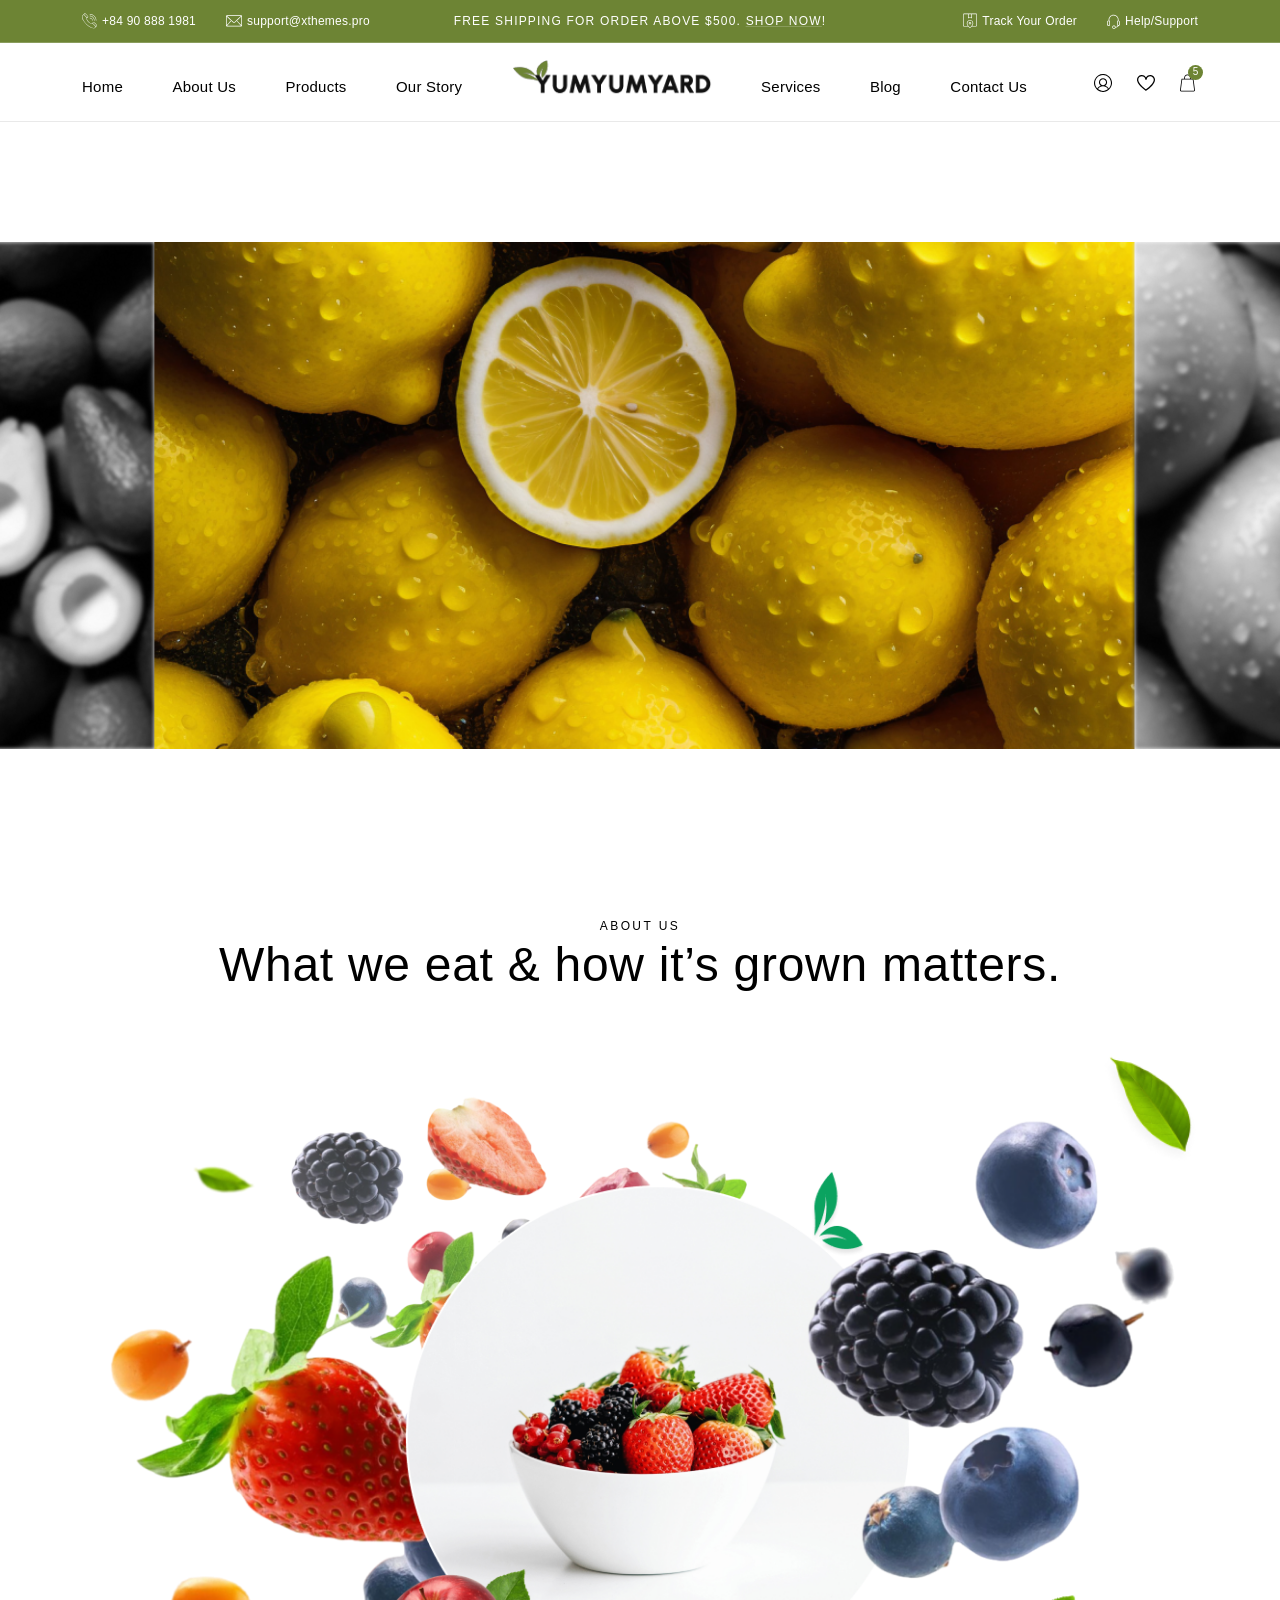
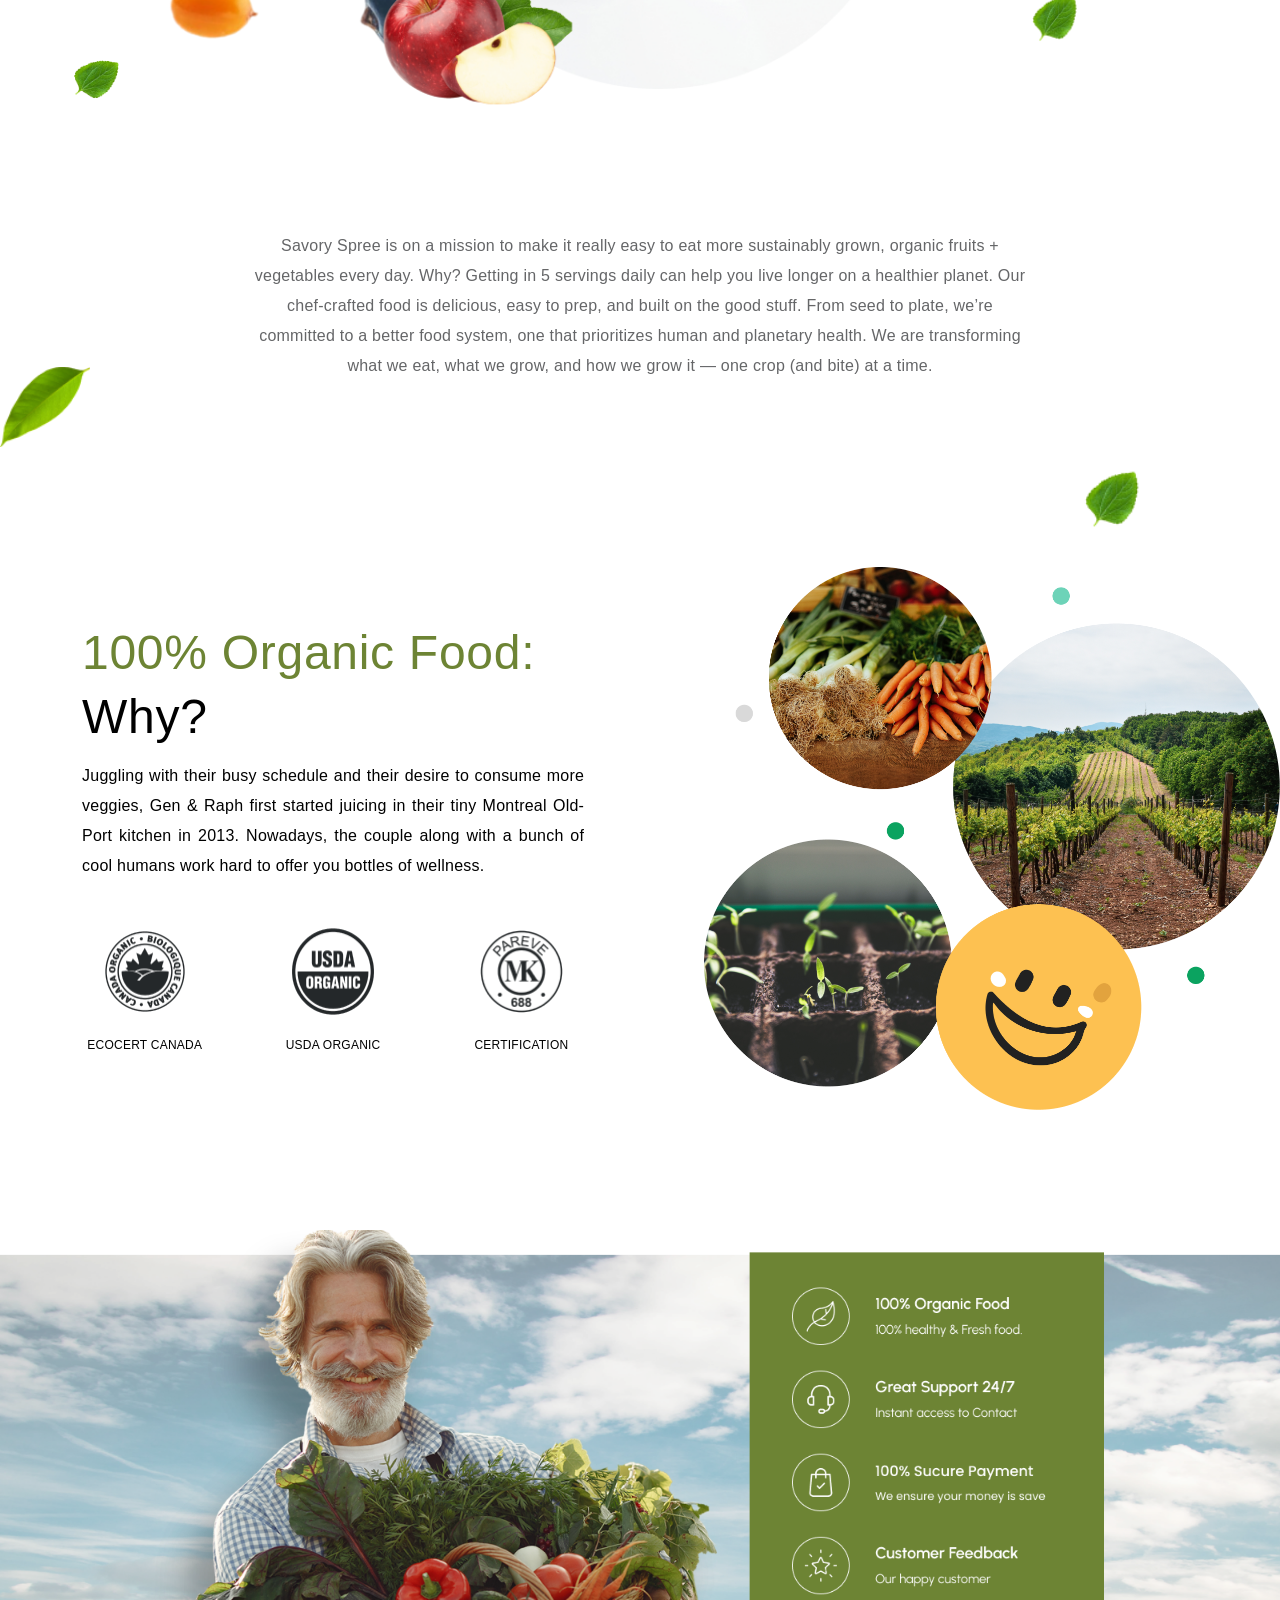
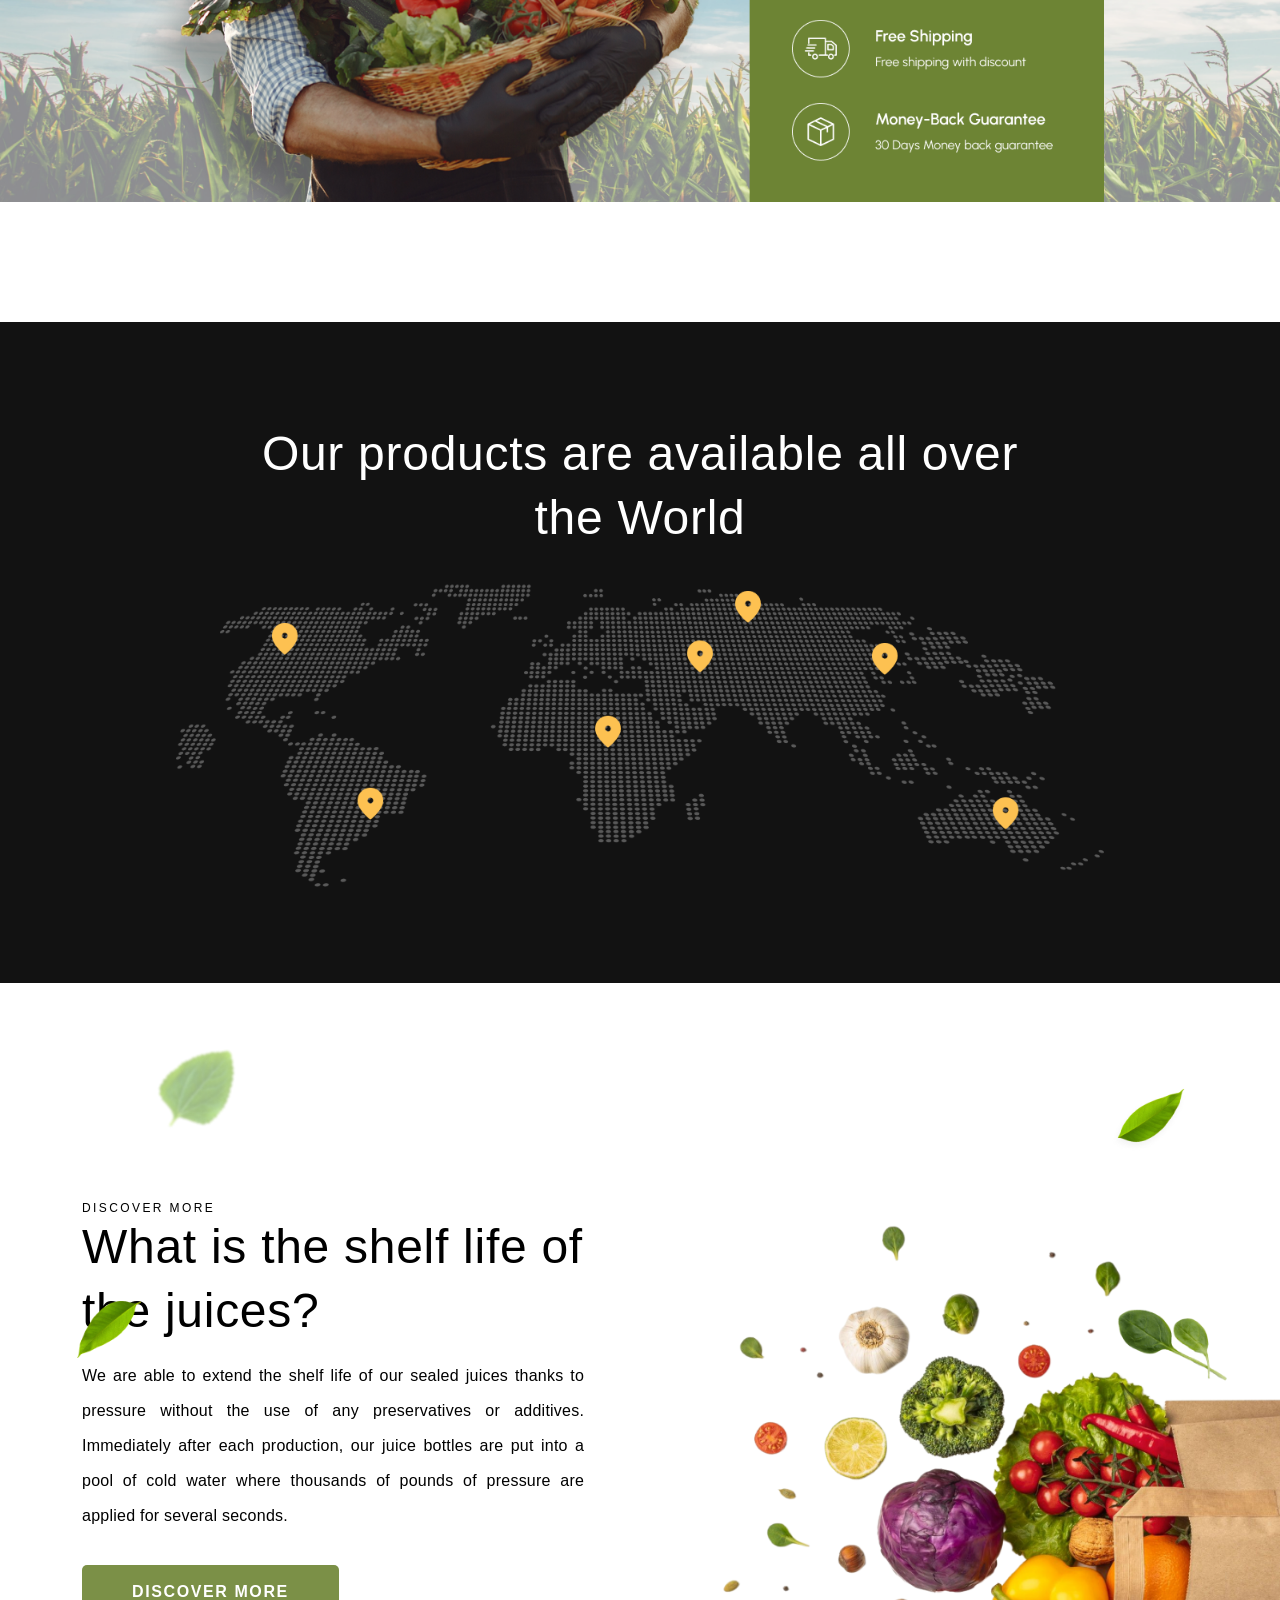
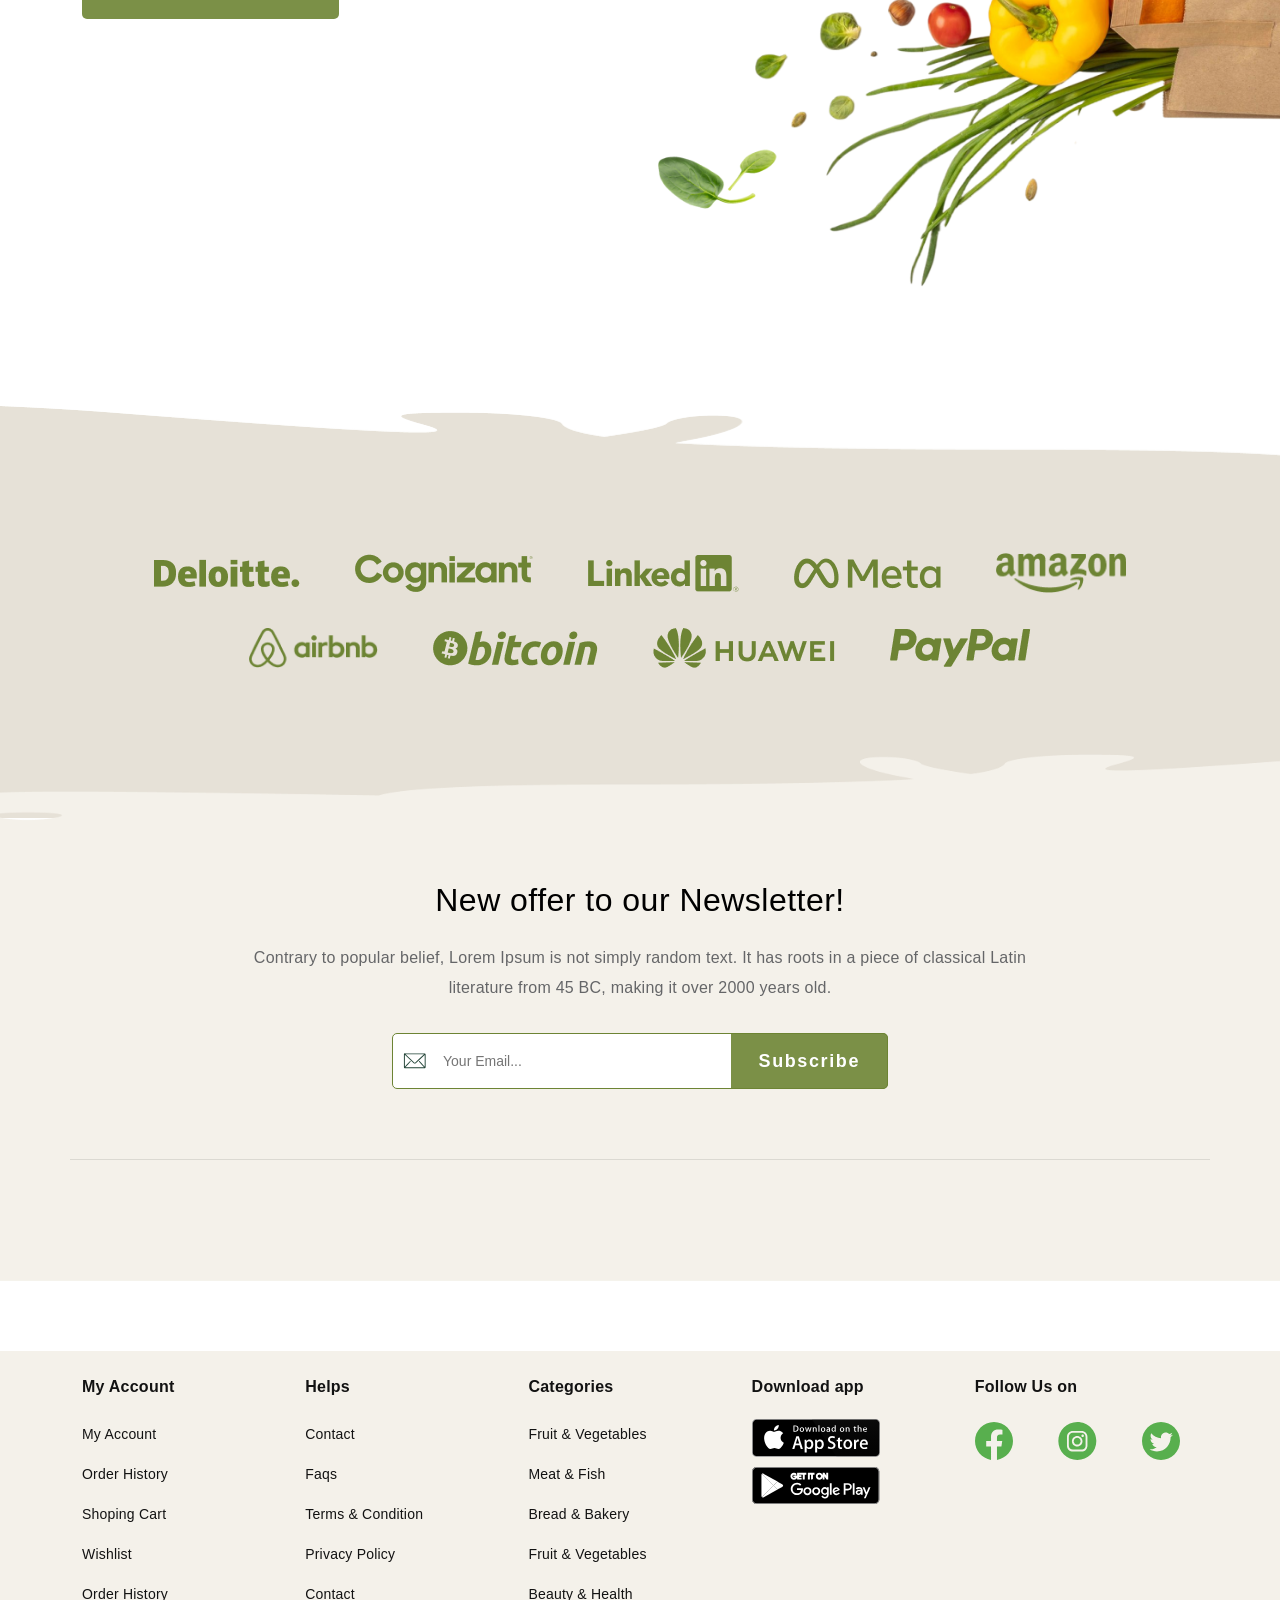
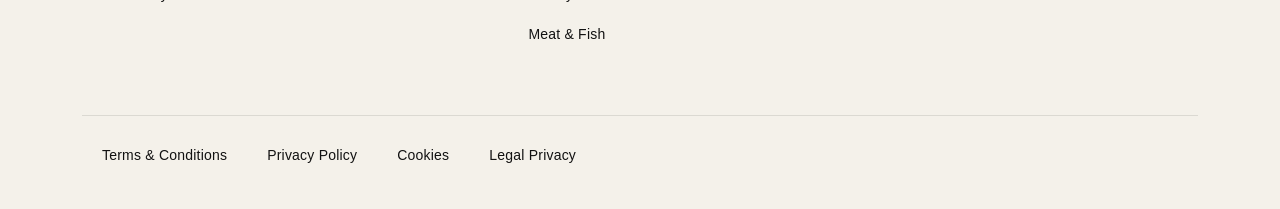
==== commit faca051a: "no message" ====
--- a/about-us.html
+++ b/about-us.html
@@ -1595,7 +1595,7 @@
     <!-- END HEADER-->
     <!-- ============================================= -->
 
-    <main>
+    <main id="fhm-about-page">
         <!-- START BANNER  -->
         <section id="fhm-banner-about-us" class="about-us banner">
             <img src="./assets/images/banner-product.png" alt="">
@@ -1682,75 +1682,144 @@
         <!-- END ORGANIC  -->
         <!-- ============================================= -->
 
-        <!-- START OUR SERVICE  -->
-        <section id="fhm-our-service" class="our-service">
-            <div class="bg-our-service">
-                <img src="./assets/images/Frame 1000003643.png" alt="">
-            </div>
-            <div class="our-service-container">
-                <div class="container">
-                    <div class="services">
-                        <div class="item">
-                            <div class="service-img">
-                                <img src="./assets/images/ser1.png" alt="">
-                            </div>
-                            <div class="service-content">
-                                <span>100% Organic food</span>
-                                <p>100% healthy & Fresh food.</p>
-                            </div>
-                        </div>
-                        <div class="item">
-                            <div class="service-img">
-                                <img src="./assets/images/ser1.png" alt="">
-                            </div>
-                            <div class="service-content">
-                                <span>100% Organic food</span>
-                                <p>100% healthy & Fresh food.</p>
-                            </div>
-                        </div>
-                        <div class="item">
-                            <div class="service-img">
-                                <img src="./assets/images/ser1.png" alt="">
-                            </div>
-                            <div class="service-content">
-                                <span>100% Organic food</span>
-                                <p>100% healthy & Fresh food.</p>
-                            </div>
-                        </div>
-                        <div class="item">
-                            <div class="service-img">
-                                <img src="./assets/images/ser1.png" alt="">
-                            </div>
-                            <div class="service-content">
-                                <span>100% Organic food</span>
-                                <p>100% healthy & Fresh food.</p>
-                            </div>
-                        </div>
-                        <div class="item">
-                            <div class="service-img">
-                                <img src="./assets/images/ser1.png" alt="">
-                            </div>
-                            <div class="service-content">
-                                <span>100% Organic food</span>
-                                <p>100% healthy & Fresh food.</p>
-                            </div>
-                        </div>
-                        <div class="item">
-                            <div class="service-img">
-                                <img src="./assets/images/ser1.png" alt="">
-                            </div>
-                            <div class="service-content">
-                                <span>100% Organic food</span>
-                                <p>100% healthy & Fresh food.</p>
-                            </div>
-                        </div>
-                    </div>
-                </div>
+        <!-- START POSTER ABOUT US -->
+        <section id="fhm-poster-about-us" class="poster-about-us">
+            <div class="bg-poster">
+                <img src="./assets/images/bg-2.png" alt="">
             </div>
         </section>
-        <!-- END OUR SERVICE  -->
+        <!-- END POSTER ABOUT US -->
         <!-- ============================================= -->
 
+        <!-- START MISSION  -->
+        <section id="fhm-mission" class="mission">
+          <div class="container">
+            <div></div>
+          </div>
+        </section>
+        <!-- END MISSION -->
+        <!-- ============================================= -->
+
+
+        <!-- START POSTER MAP -->
+        <section id="fhm-poster-map" class="poster-map">
+          <div class="poster-map-img">
+            <img src="./assets/images/bg-poster-map.png" alt="">
+          </div>
+          <div class="poster-content">
+            <div class="container">
+              <div class="block-title">
+                <h2 class="block-title-main">
+                  Our products are available all over the World
+                </h2>
+              </div>
+            </div>
+          </div>
+        </section>
+        <!-- END POSTER MAP -->
+        <!-- ============================================= -->
+
+        <!-- START FIND OUT MORE -->
+        <section id="fhm-find-out-more" class="find-out-more">
+          <div class="element-decor">
+            <img src="./assets/images/1 904.png" alt="">
+          </div>
+          <div class="element-decor">
+            <img src="./assets/images/top6.png" alt="">
+          </div>
+          <div class="element-decor">
+            <img src="./assets/images/Top (5).png" alt="">
+          </div>
+          <div class="container">
+            <div class="find-out-more-container">
+              <h6 class="block-title-top">Discover more</h6>
+              <h2 class="block-title-main">What is the shelf life of the juices?</h2>
+              <p>
+                We are able to extend the shelf life of our sealed juices thanks to pressure without the use of any preservatives or additives. Immediately after each production, our juice bottles are put into a pool of cold water where thousands of pounds of pressure are applied for several seconds.
+              </p>
+              <button>Discover more</button>
+            </div>
+          </div>
+          <div class="bg-find-out-more">
+            <img src="./assets/images/bg-raucu.png" alt="">
+          </div>
+        </section>
+        <!-- END FIND OUT MORE -->
+        <!-- ============================================= -->
+
+        <!-- START PARTNER -->
+        <section class="partner">
+          <div class="container">
+            <div class="partner-list">
+              <div class="partner-item">
+                <img
+                  src="assets/images/partner1.png"
+                  alt="partner"
+                  title="partner"
+                />
+              </div>
+              <div class="partner-item">
+                <img
+                  src="assets/images/partner2.png"
+                  alt="partner"
+                  title="partner"
+                />
+              </div>
+              <div class="partner-item">
+                <img
+                  src="assets/images/partner3.png"
+                  alt="partner"
+                  title="partner"
+                />
+              </div>
+              <div class="partner-item">
+                <img
+                  src="assets/images/partner4.png"
+                  alt="partner"
+                  title="partner"
+                />
+              </div>
+              <div class="partner-item">
+                <img
+                  src="assets/images/partner5.png"
+                  alt="partner"
+                  title="partner"
+                />
+              </div>
+              <div class="partner-item">
+                <img
+                  src="assets/images/partner6.png"
+                  alt="partner"
+                  title="partner"
+                />
+              </div>
+              <div class="partner-item">
+                <img
+                  src="assets/images/partner7.png"
+                  alt="partner"
+                  title="partner"
+                />
+              </div>
+              <div class="partner-item">
+                <img
+                  src="assets/images/partner9.png"
+                  alt="partner"
+                  title="partner"
+                />
+              </div>
+              <div class="partner-item">
+                <img
+                  src="assets/images/partner10.png"
+                  alt="partner"
+                  title="partner"
+                />
+              </div>
+            </div>
+          </div>
+        </section>
+        <!-- END PARTNER -->
+        <!-- ============================================= -->
+  
         <!-- START NEWSLETTER -->
         <section class="newsletter">
           <div class="container">
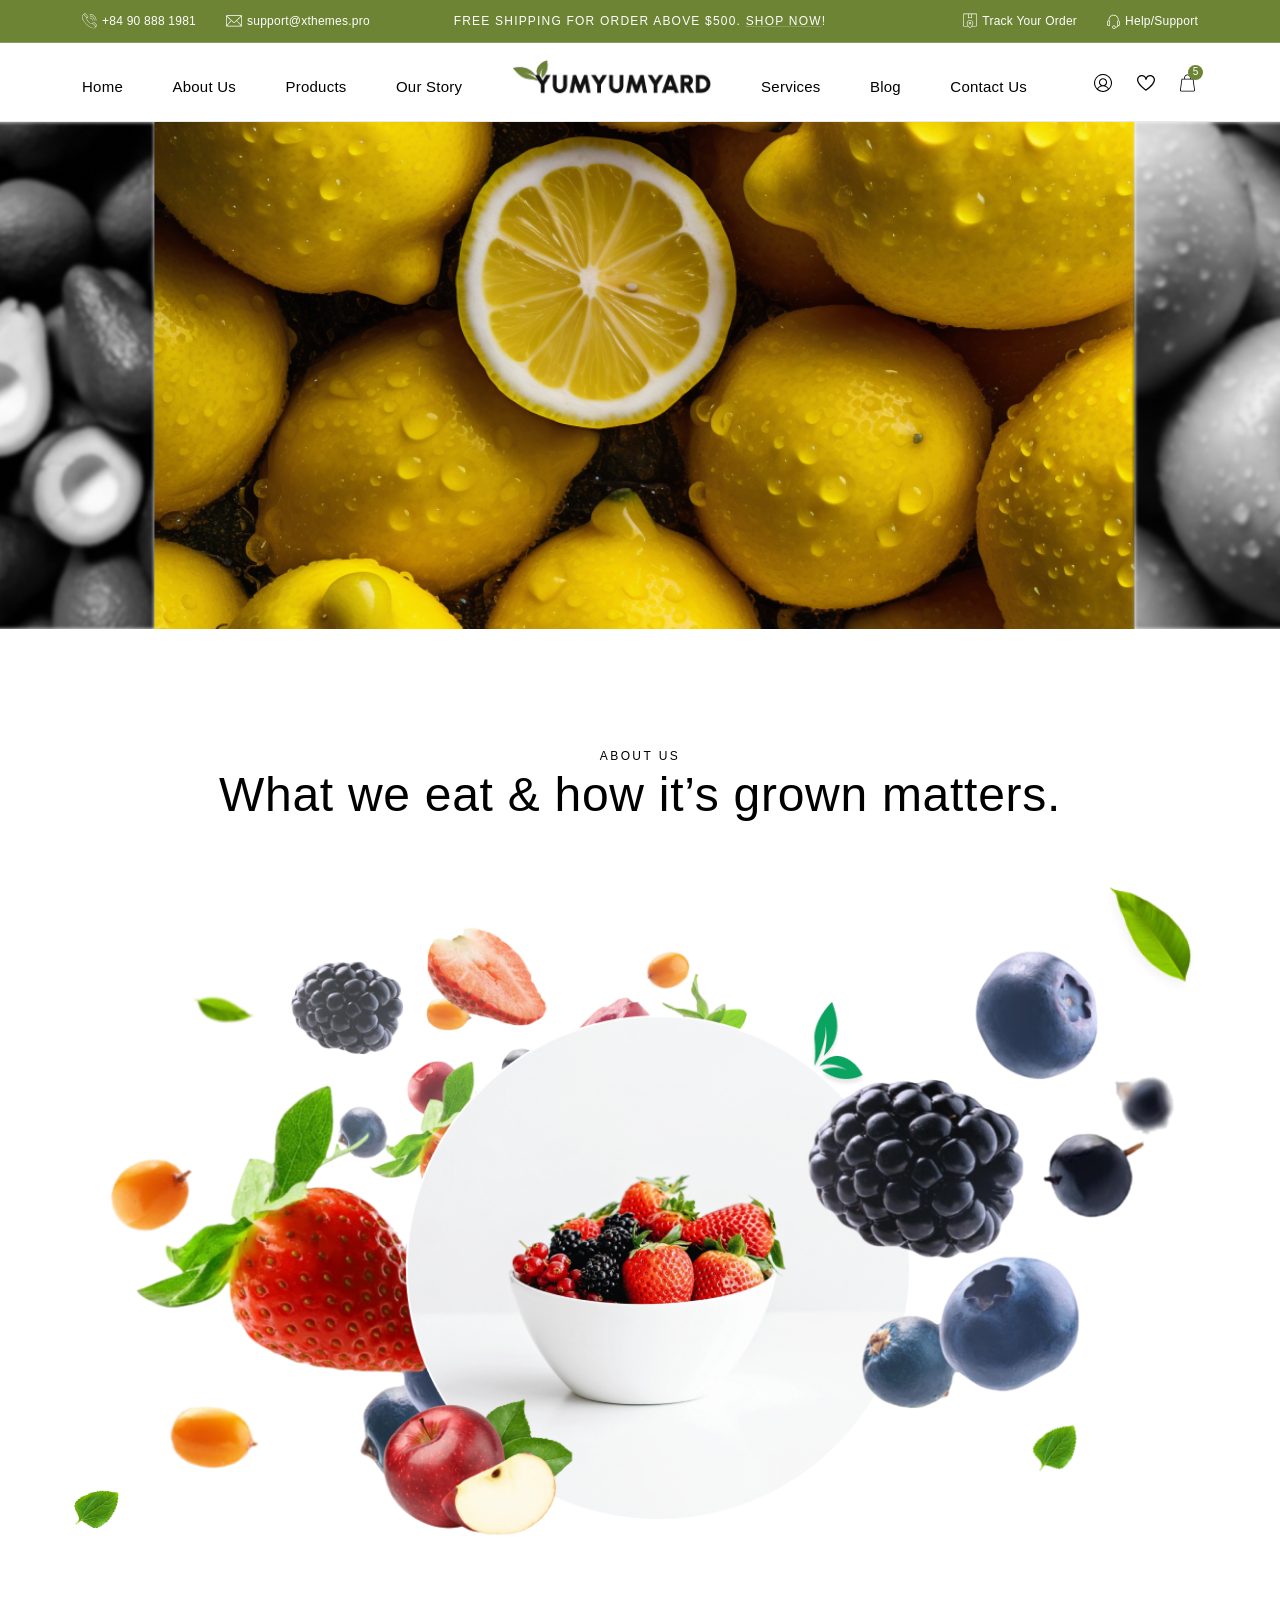
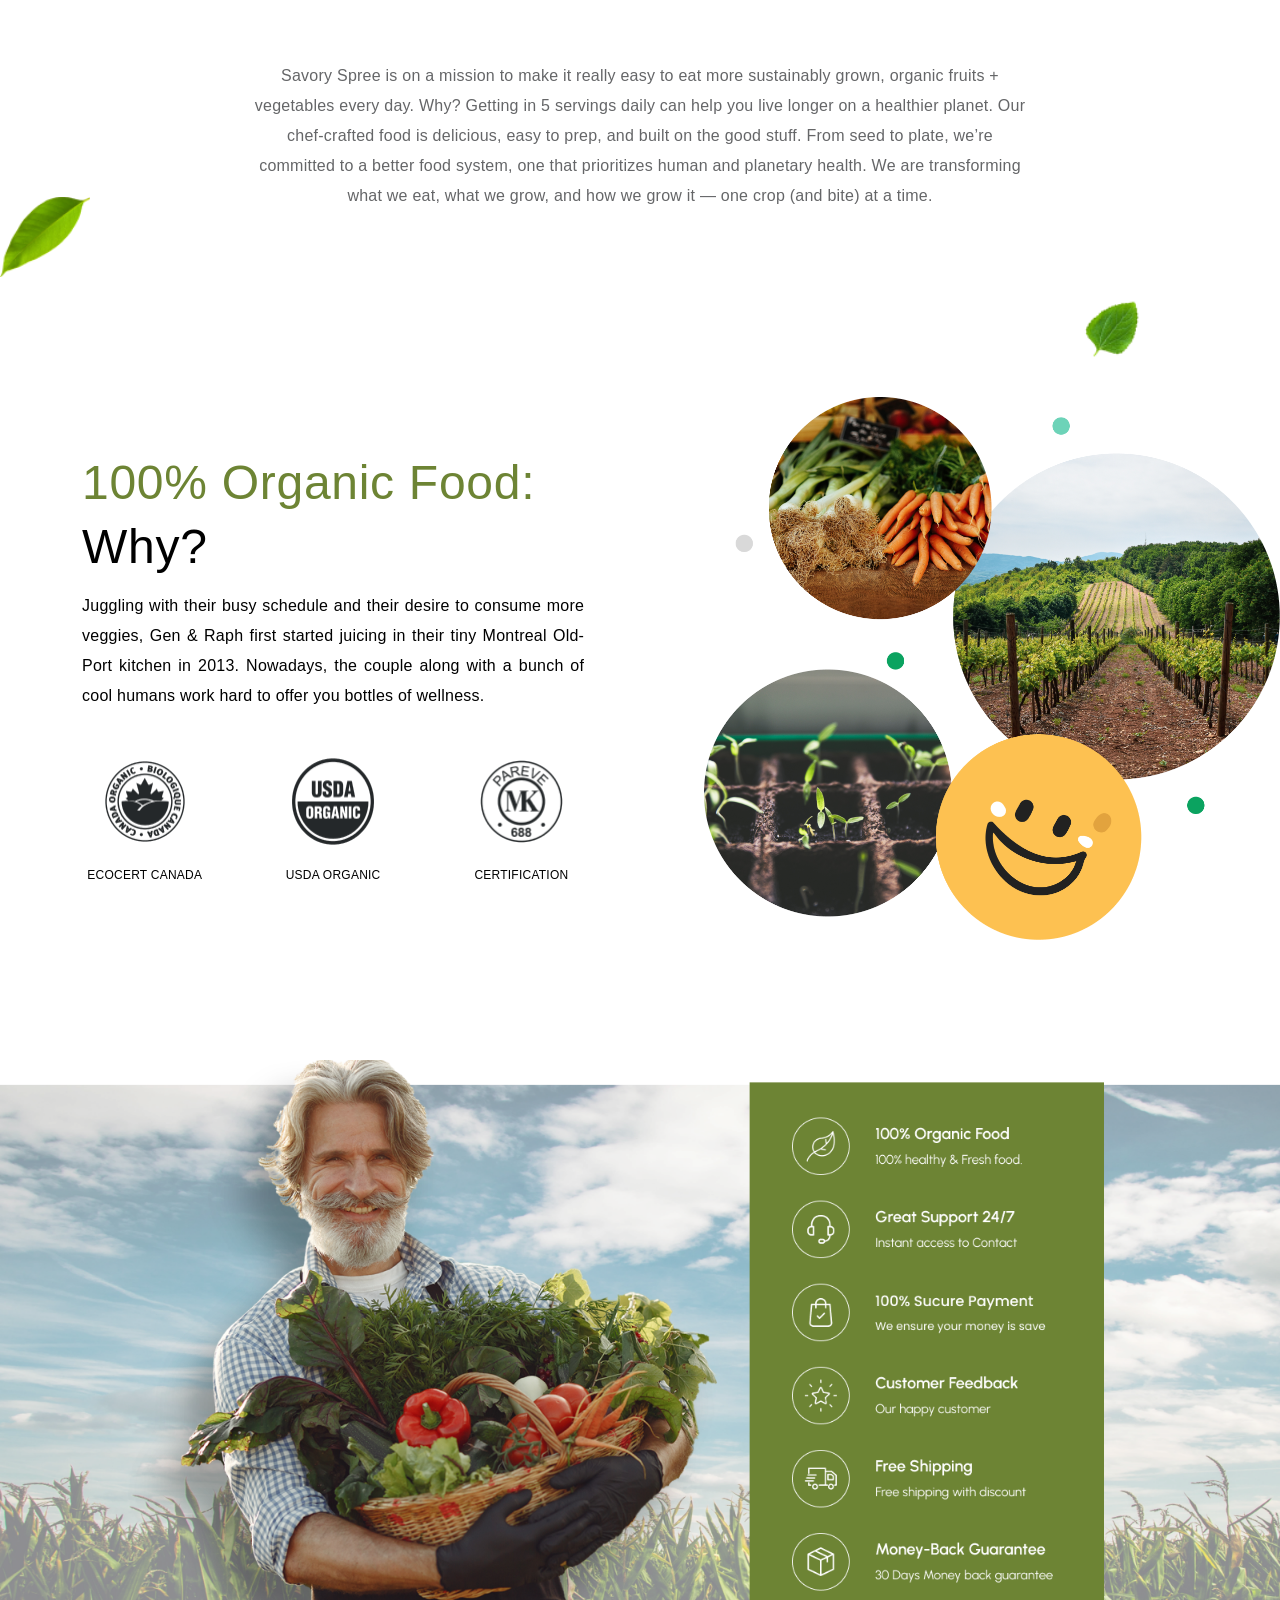
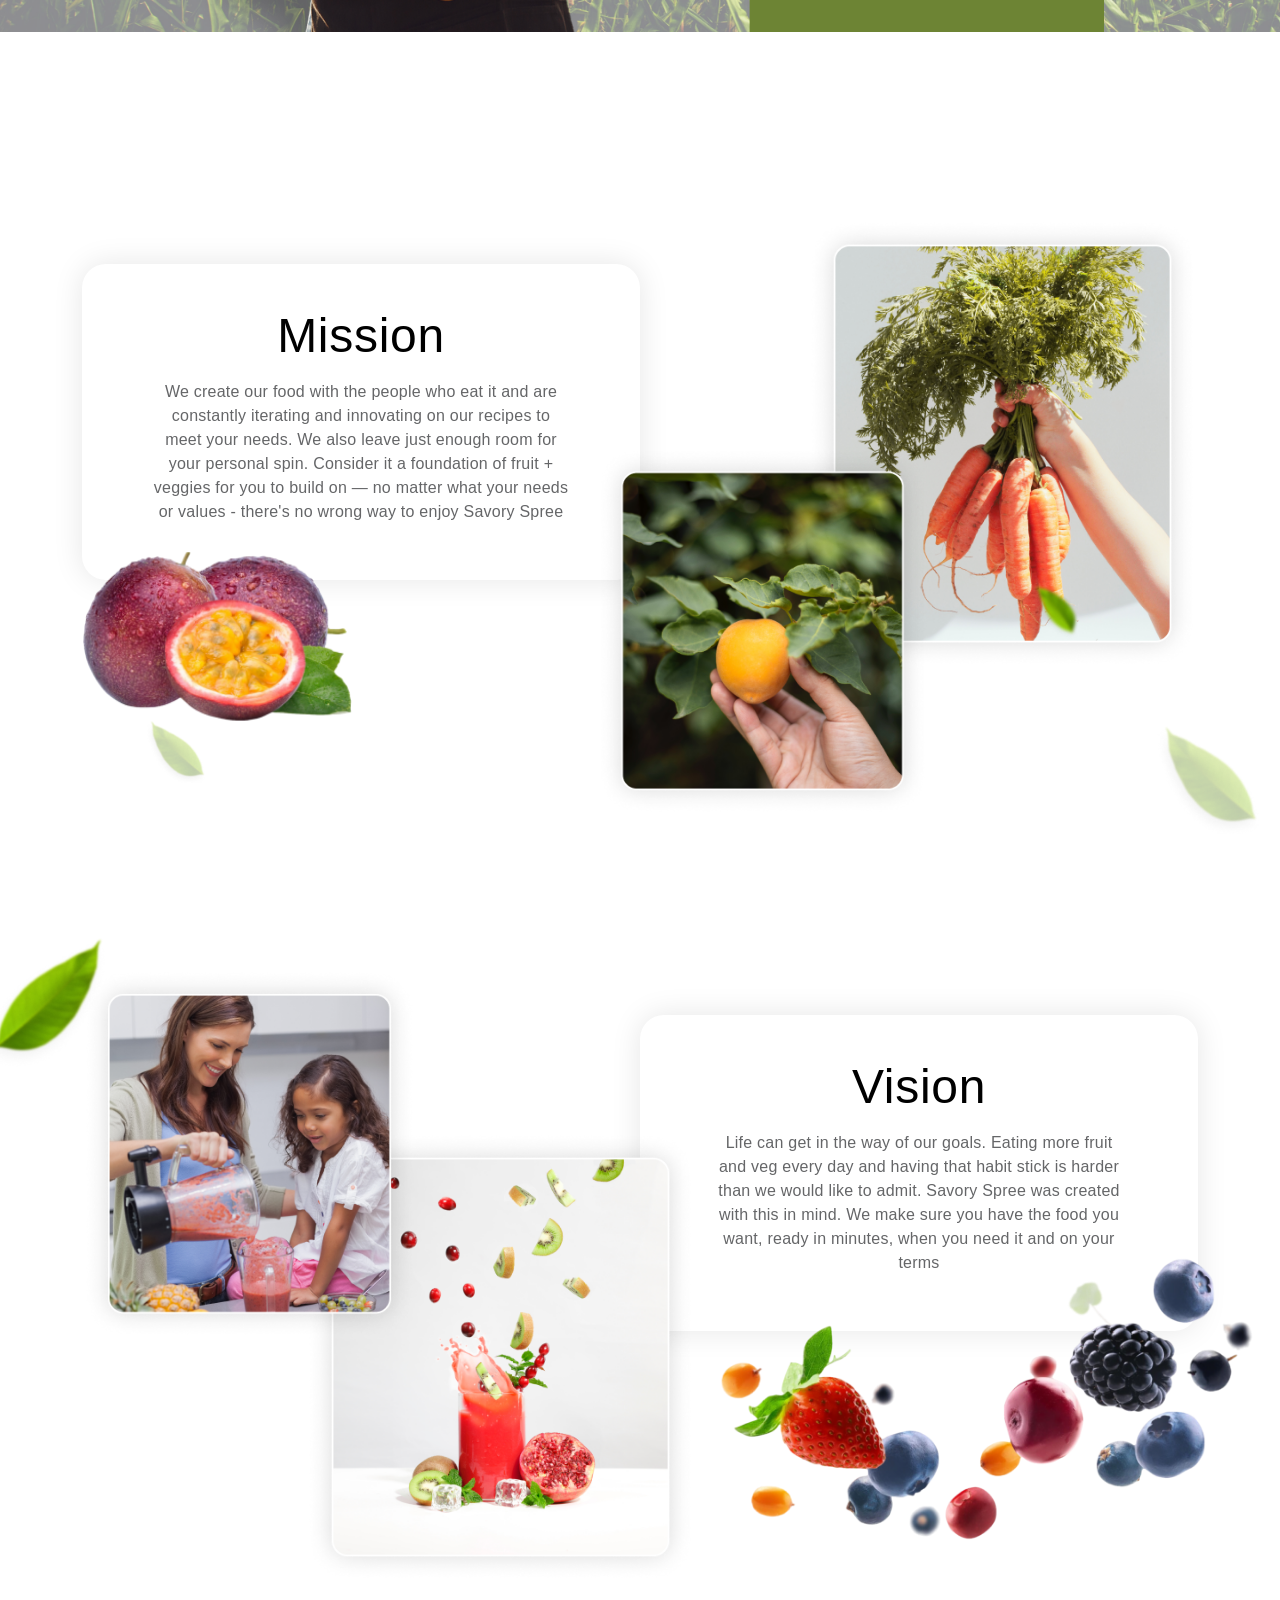
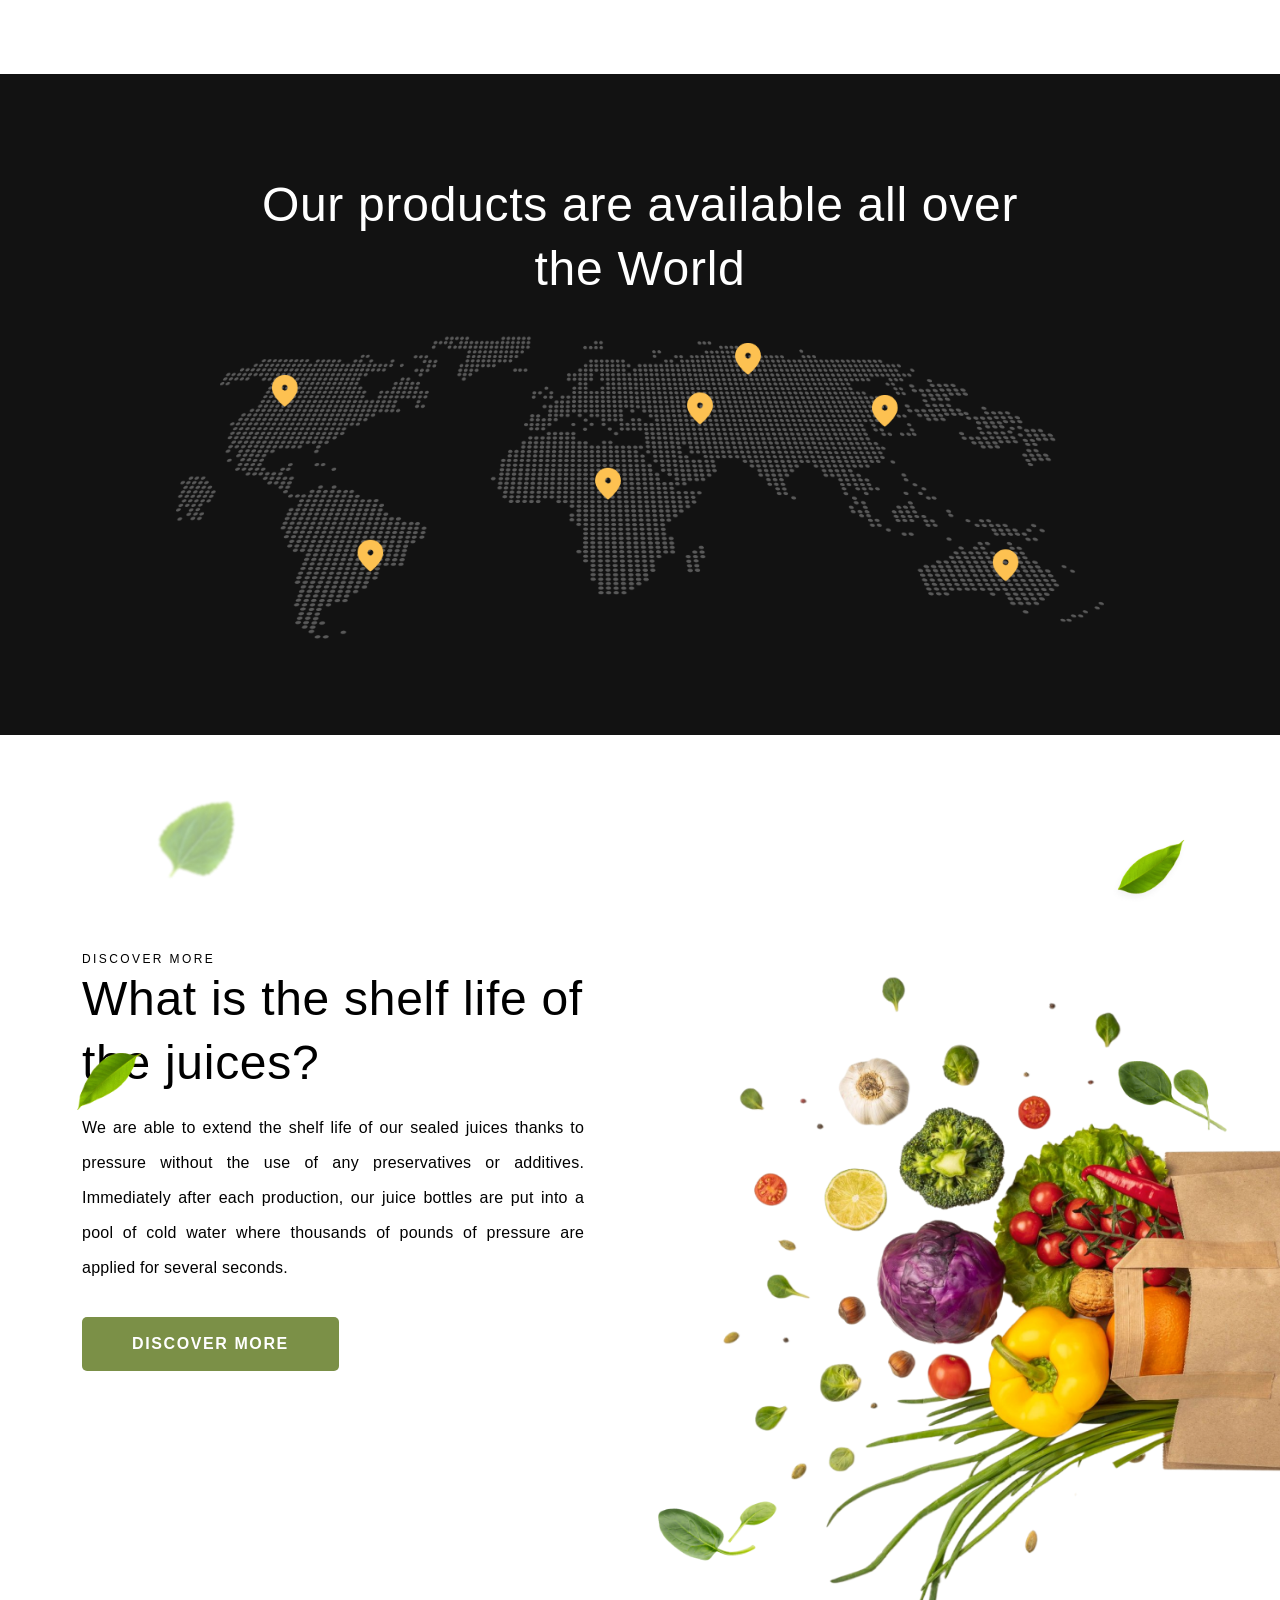
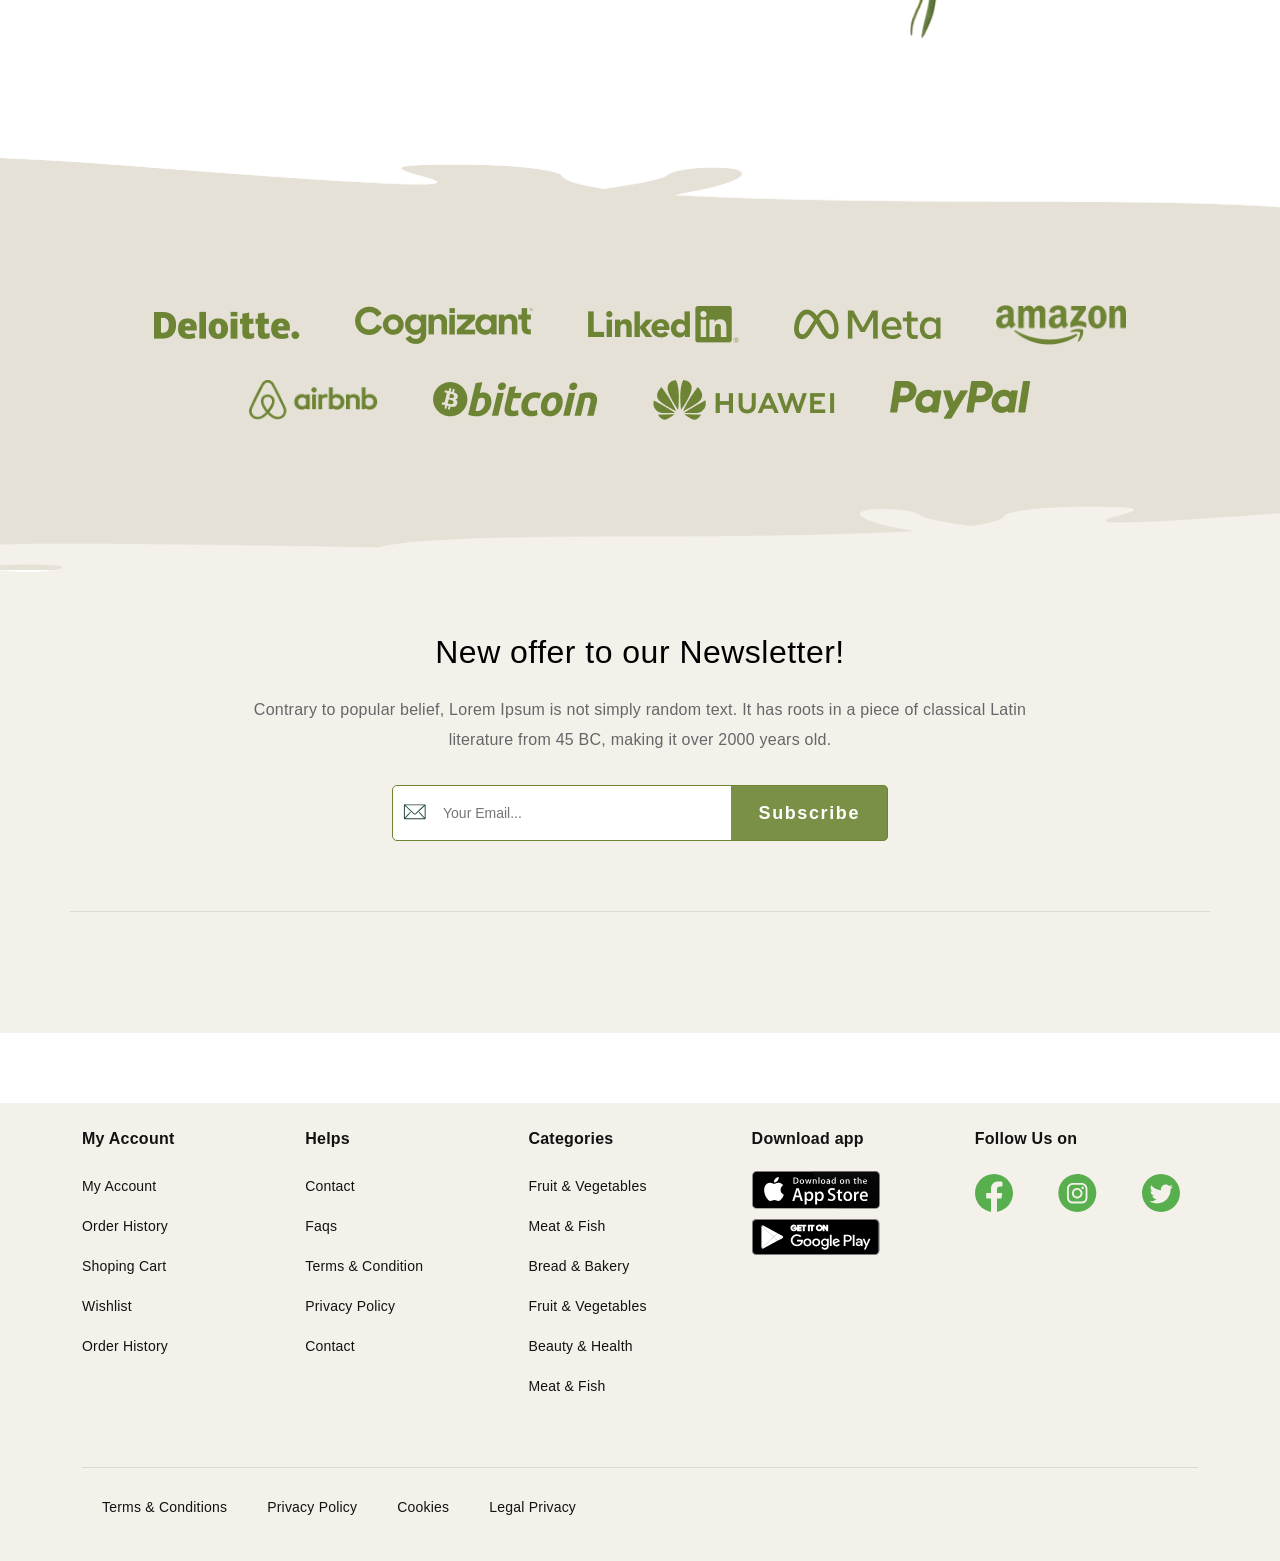
==== commit 0d918208: "no message" ====
--- a/about-us.html
+++ b/about-us.html
@@ -1597,7 +1597,7 @@
 
     <main id="fhm-about-page">
         <!-- START BANNER  -->
-        <section id="fhm-banner-about-us" class="about-us banner">
+        <section id="fhm-banner-about-us" class="about-us-banner">
             <img src="./assets/images/banner-product.png" alt="">
         </section>
         <!-- END BANNER  -->
@@ -1692,9 +1692,53 @@
         <!-- ============================================= -->
 
         <!-- START MISSION  -->
-        <section id="fhm-mission" class="mission">
+        <section id="fhm-mission" class="missions">
+          <div class="element-decor">
+            <img src="./assets/images/Top (4).png" alt="">
+          </div>
+          <div class="element-decor">
+            <img src="./assets/images/Top (2).png" alt="">
+          </div>
+          <div class="element-decor">
+            <img src="./assets/images/Top (3).png" alt="">
+          </div>
+          <div class="element-decor">
+            <img src="./assets/images/Top (4).png" alt="">
+          </div>
+          <div class="element-decor">
+            <img src="./assets/images/objects 2.png" alt="">
+          </div>
           <div class="container">
-            <div></div>
+            <div class="mission">
+              <div class="element-decor-item">
+                <img src="./assets/images/mis1.png" alt="">
+              </div>
+              <div class="element-decor-item">
+                <img src="./assets/images/mis2.png" alt="">
+              </div>
+              <div class="element-decor-item">
+                <img src="./assets/images/mis3.png" alt="">
+              </div>
+              <div class="mission-container">
+                <h2 class="block-title-main">Mission</h2>
+                <p>We create our food with the people who eat it and are constantly iterating and innovating on our recipes to meet your needs. We also leave just enough room for your personal spin. Consider it a foundation of fruit + veggies for you to build on — no matter what your needs or values - there's no wrong way to enjoy Savory Spree</p>
+              </div>
+            </div>
+            <div class="mission">
+              <div class="element-decor-item">
+                <img src="./assets/images/mis4.png" alt="">
+              </div>
+              <div class="element-decor-item">
+                <img src="./assets/images/mis5.png" alt="">
+              </div>
+              <div class="element-decor-item">
+                <img src="./assets/images/mis6.png" alt="">
+              </div>
+              <div class="mission-container">
+                <h2 class="block-title-main">Vision</h2>
+                <p>Life can get in the way of our goals. Eating more fruit and veg every day and having that habit stick is harder than we would like to admit. Savory Spree was created with this in mind. We make sure you have the food you want, ready in minutes, when you need it and on your terms</p>
+              </div>
+            </div>
           </div>
         </section>
         <!-- END MISSION -->
--- a/css/main.css
+++ b/css/main.css
@@ -104,7 +104,7 @@
 textarea {
   resize: none;
 }
-.element-decor {
+.element-decor, .element-decor-item {
   position: absolute;
   z-index: 2;
   width: auto;
